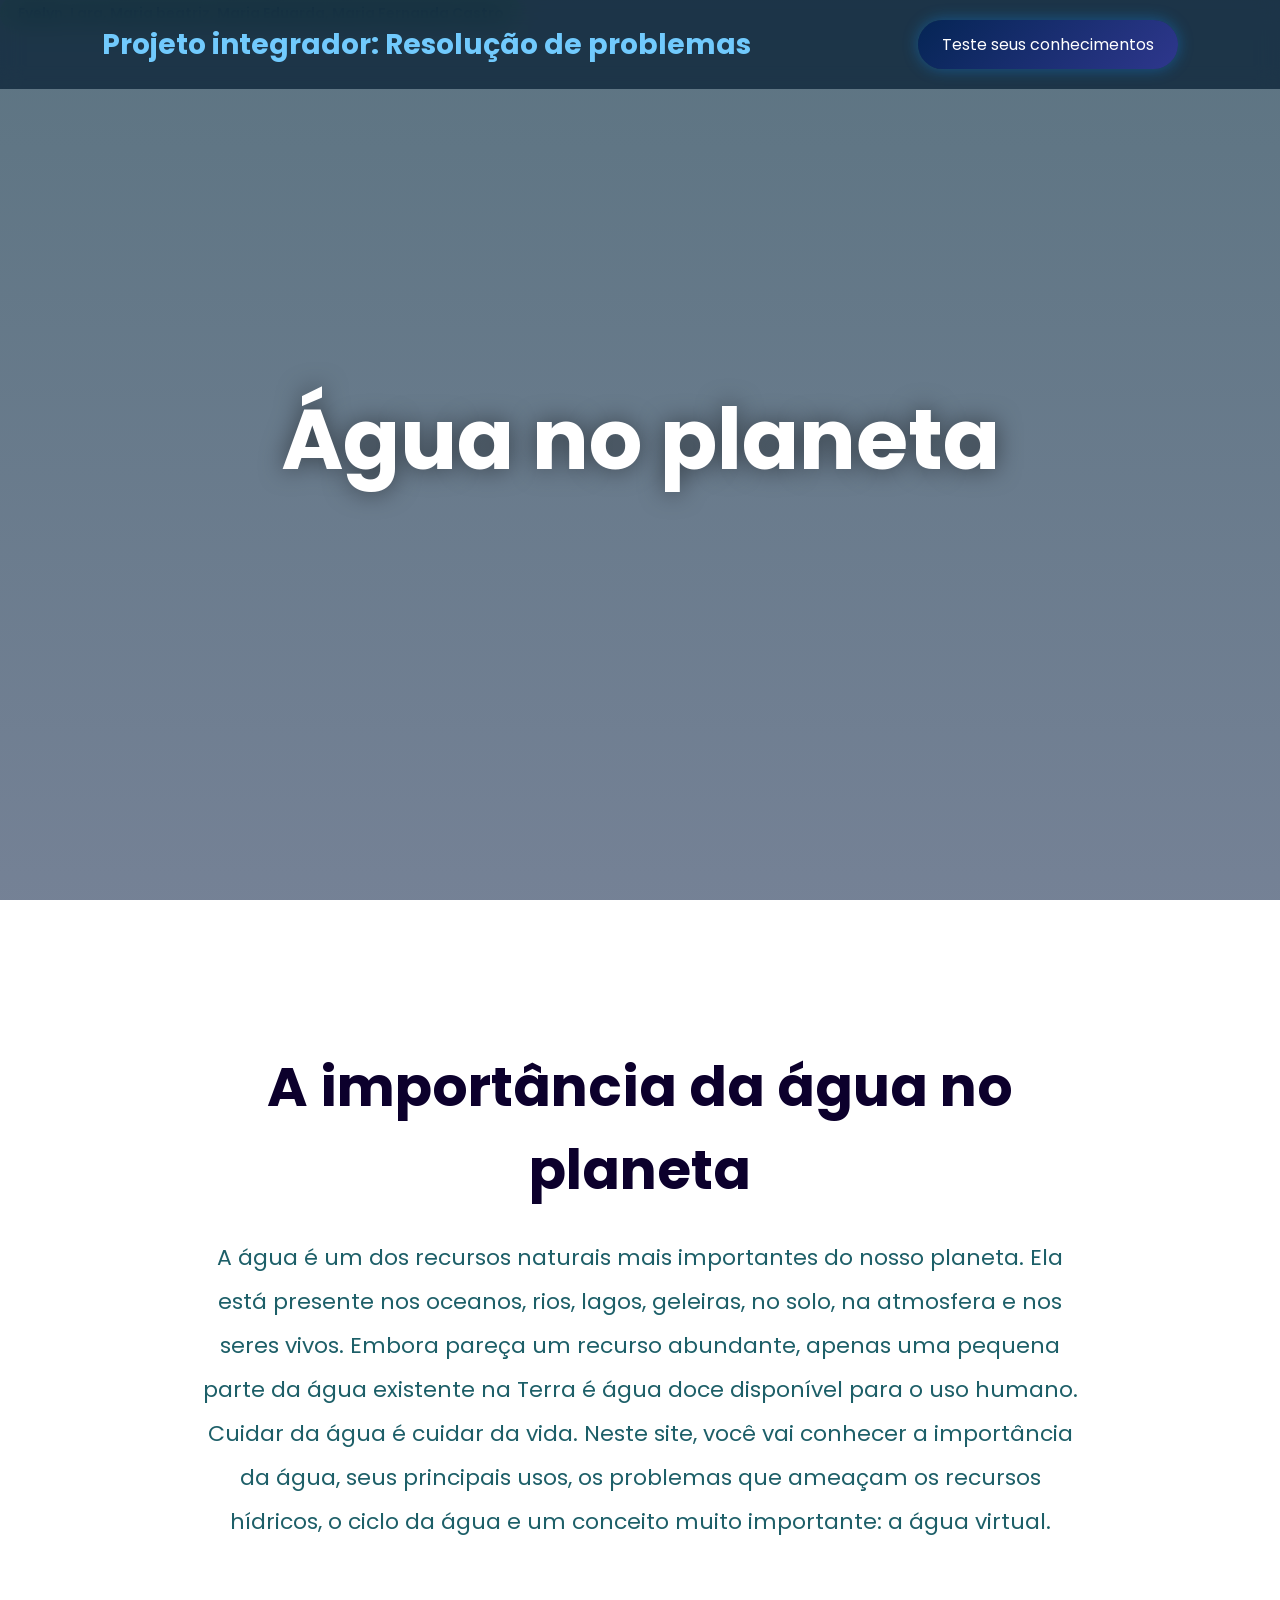
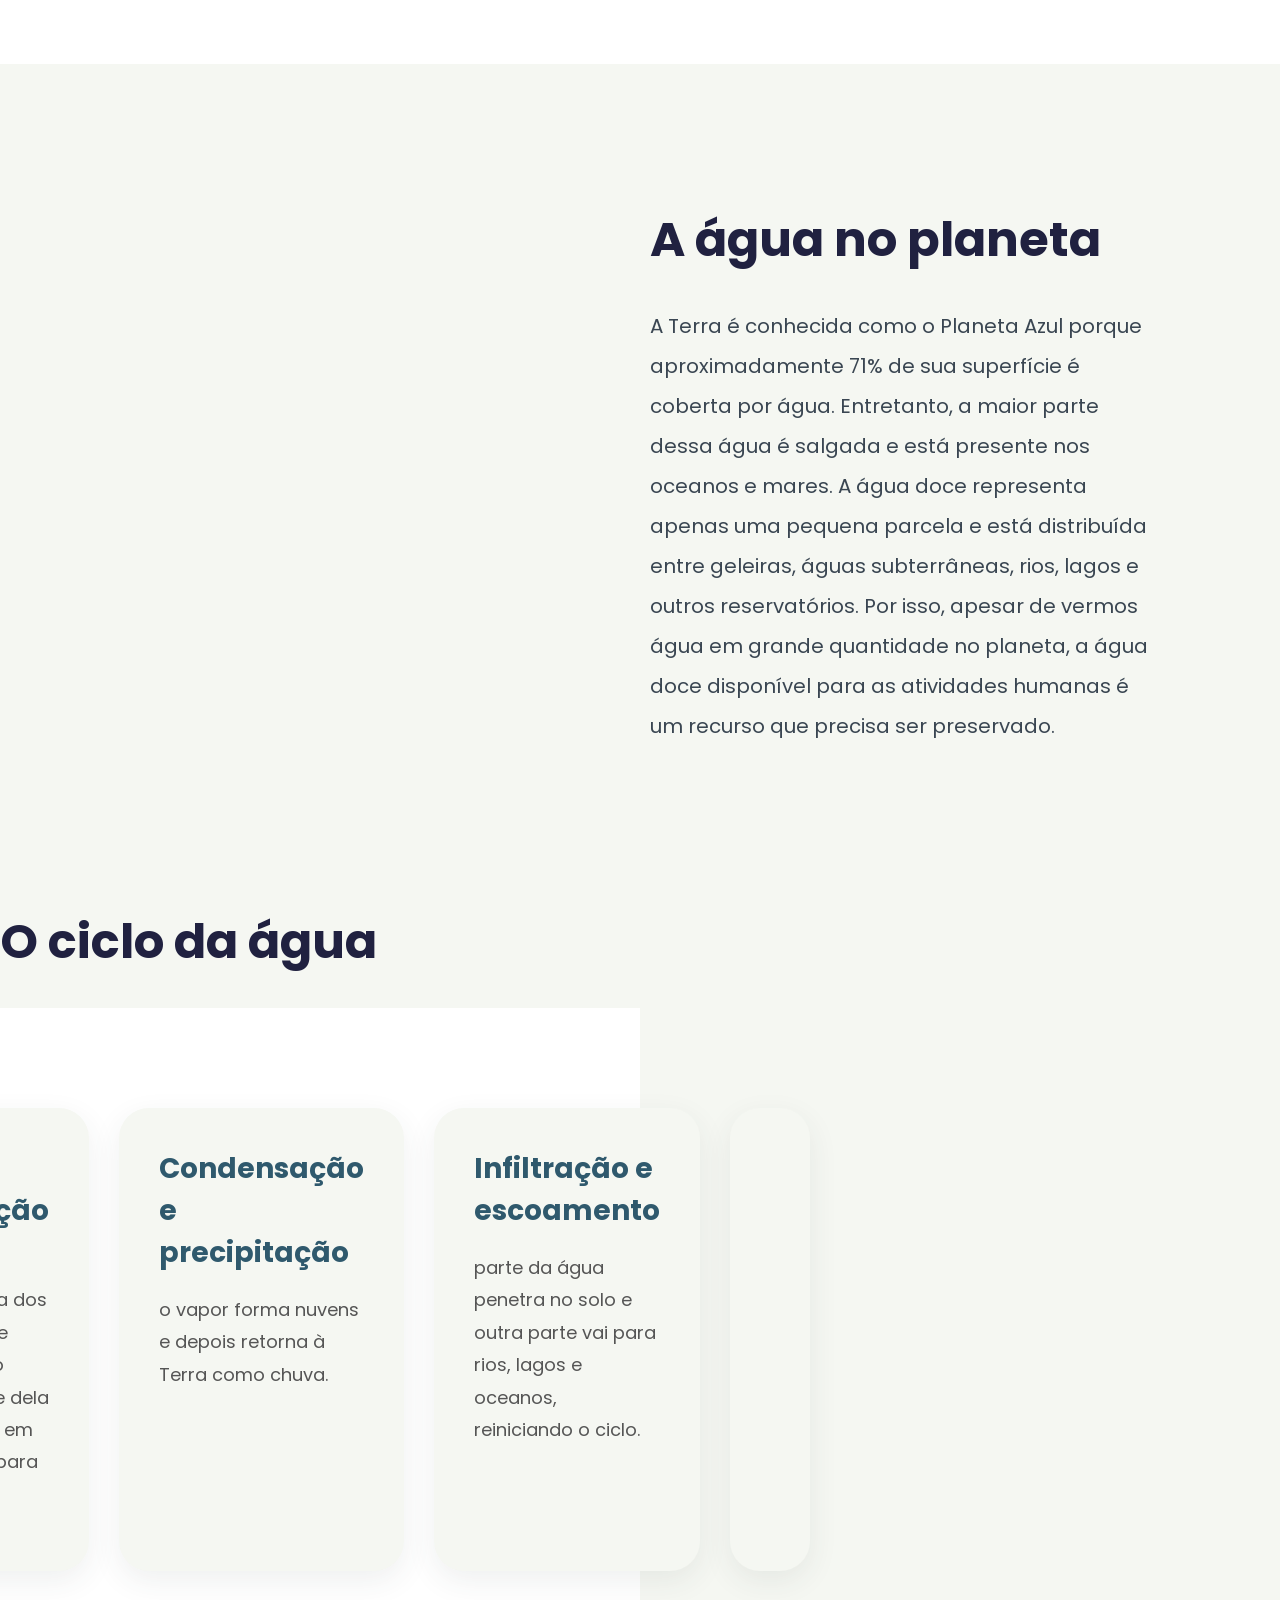
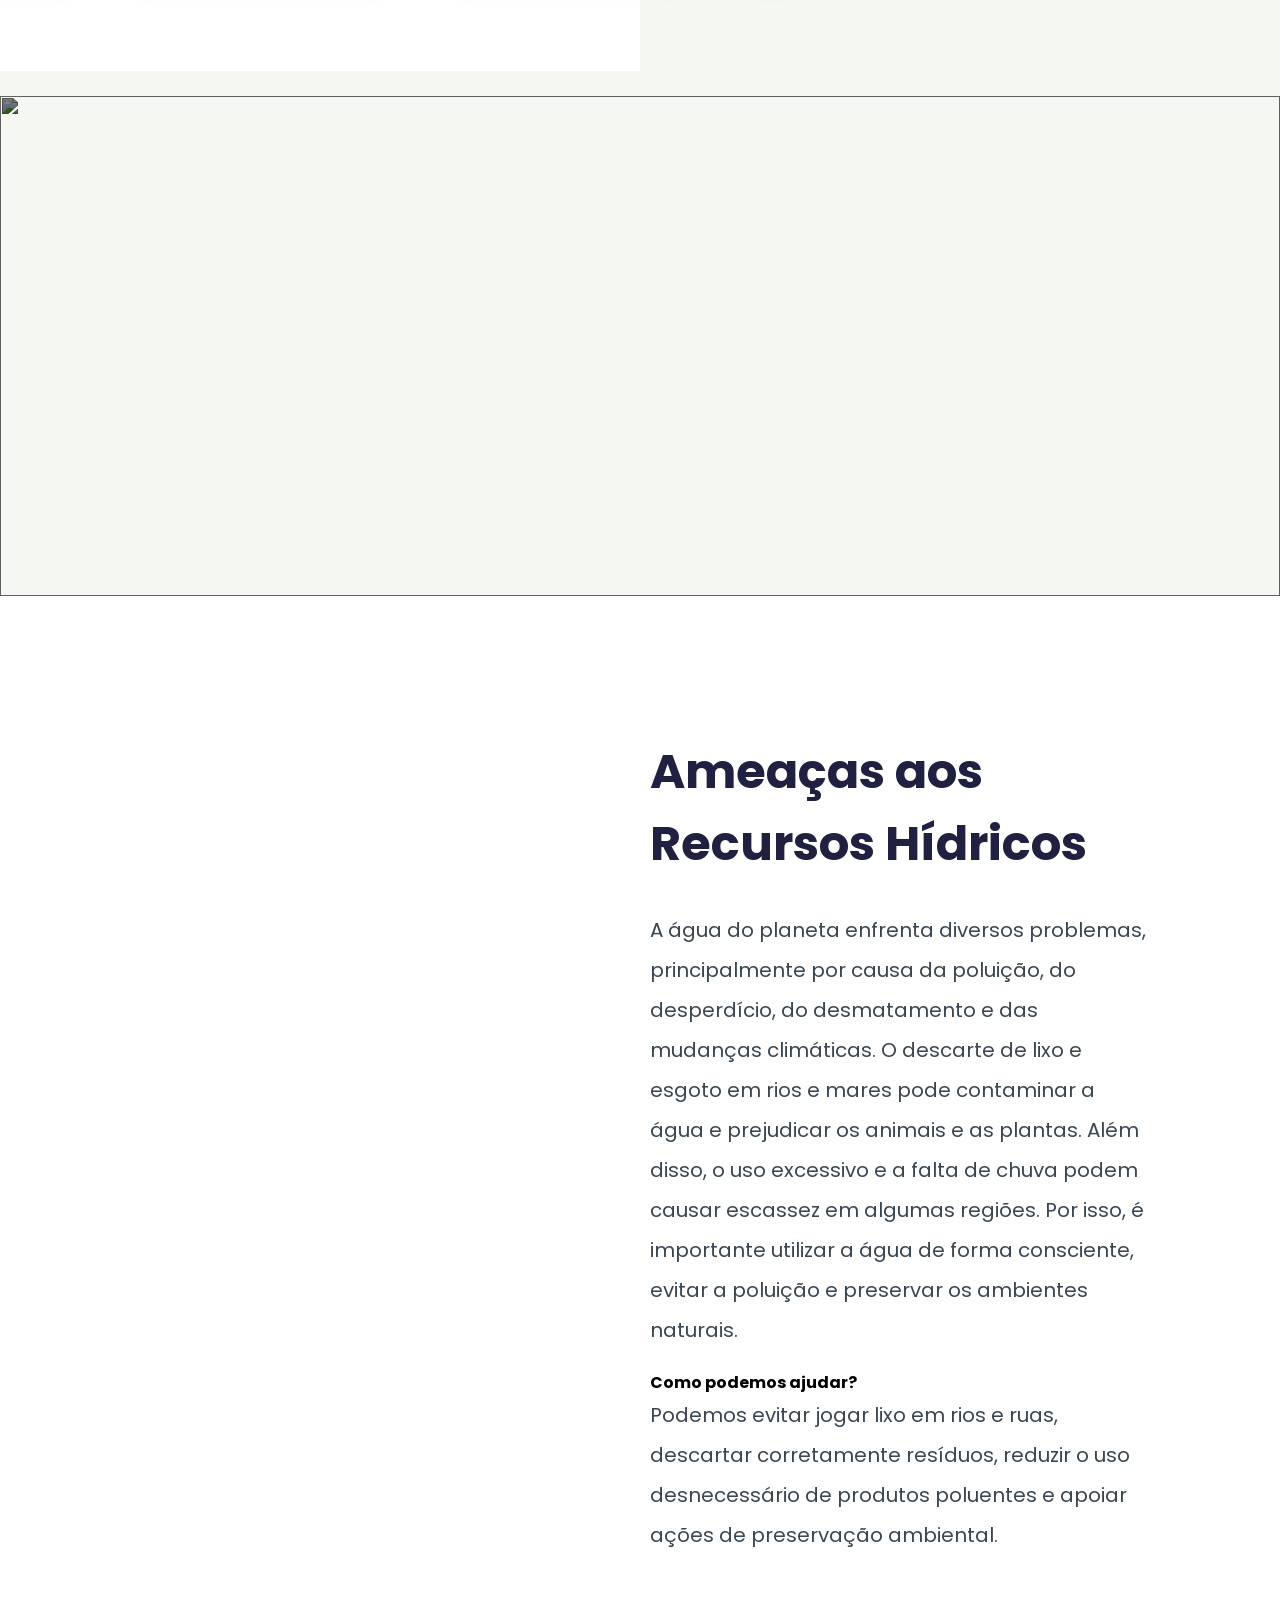
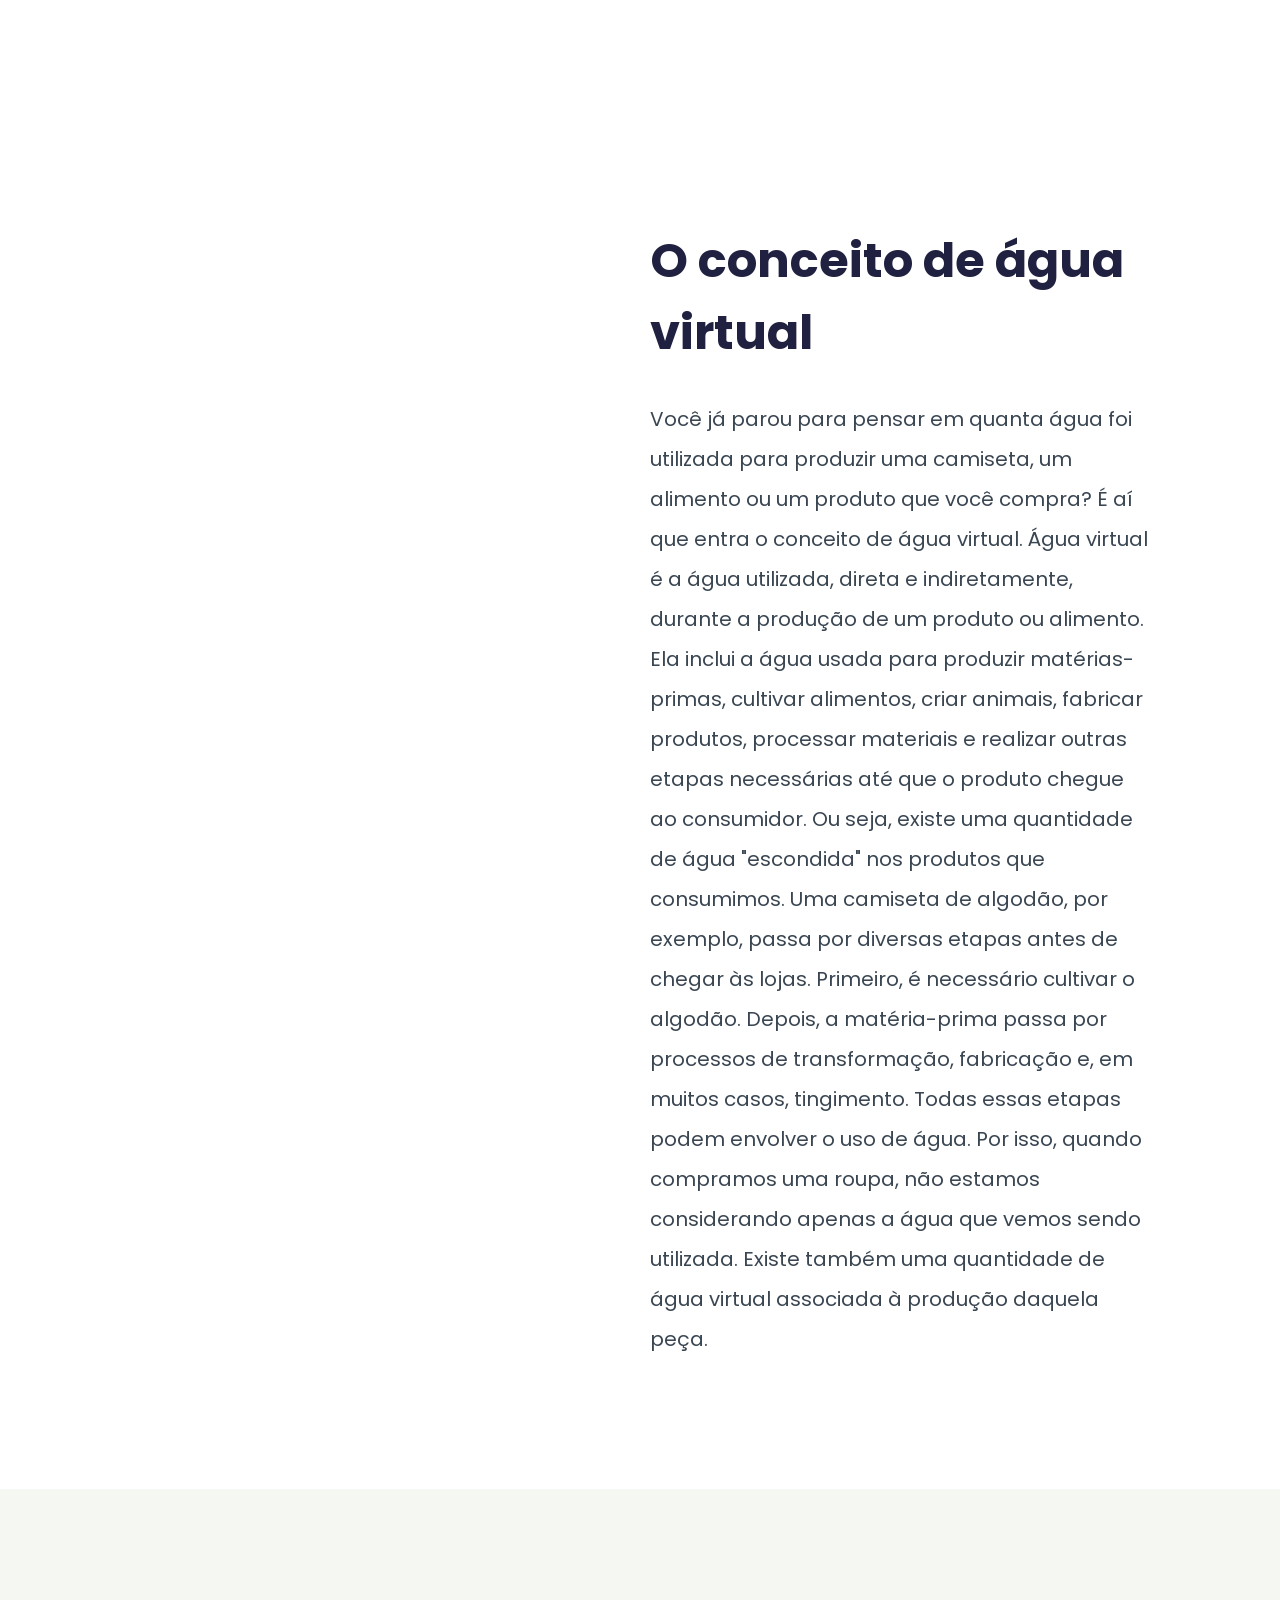
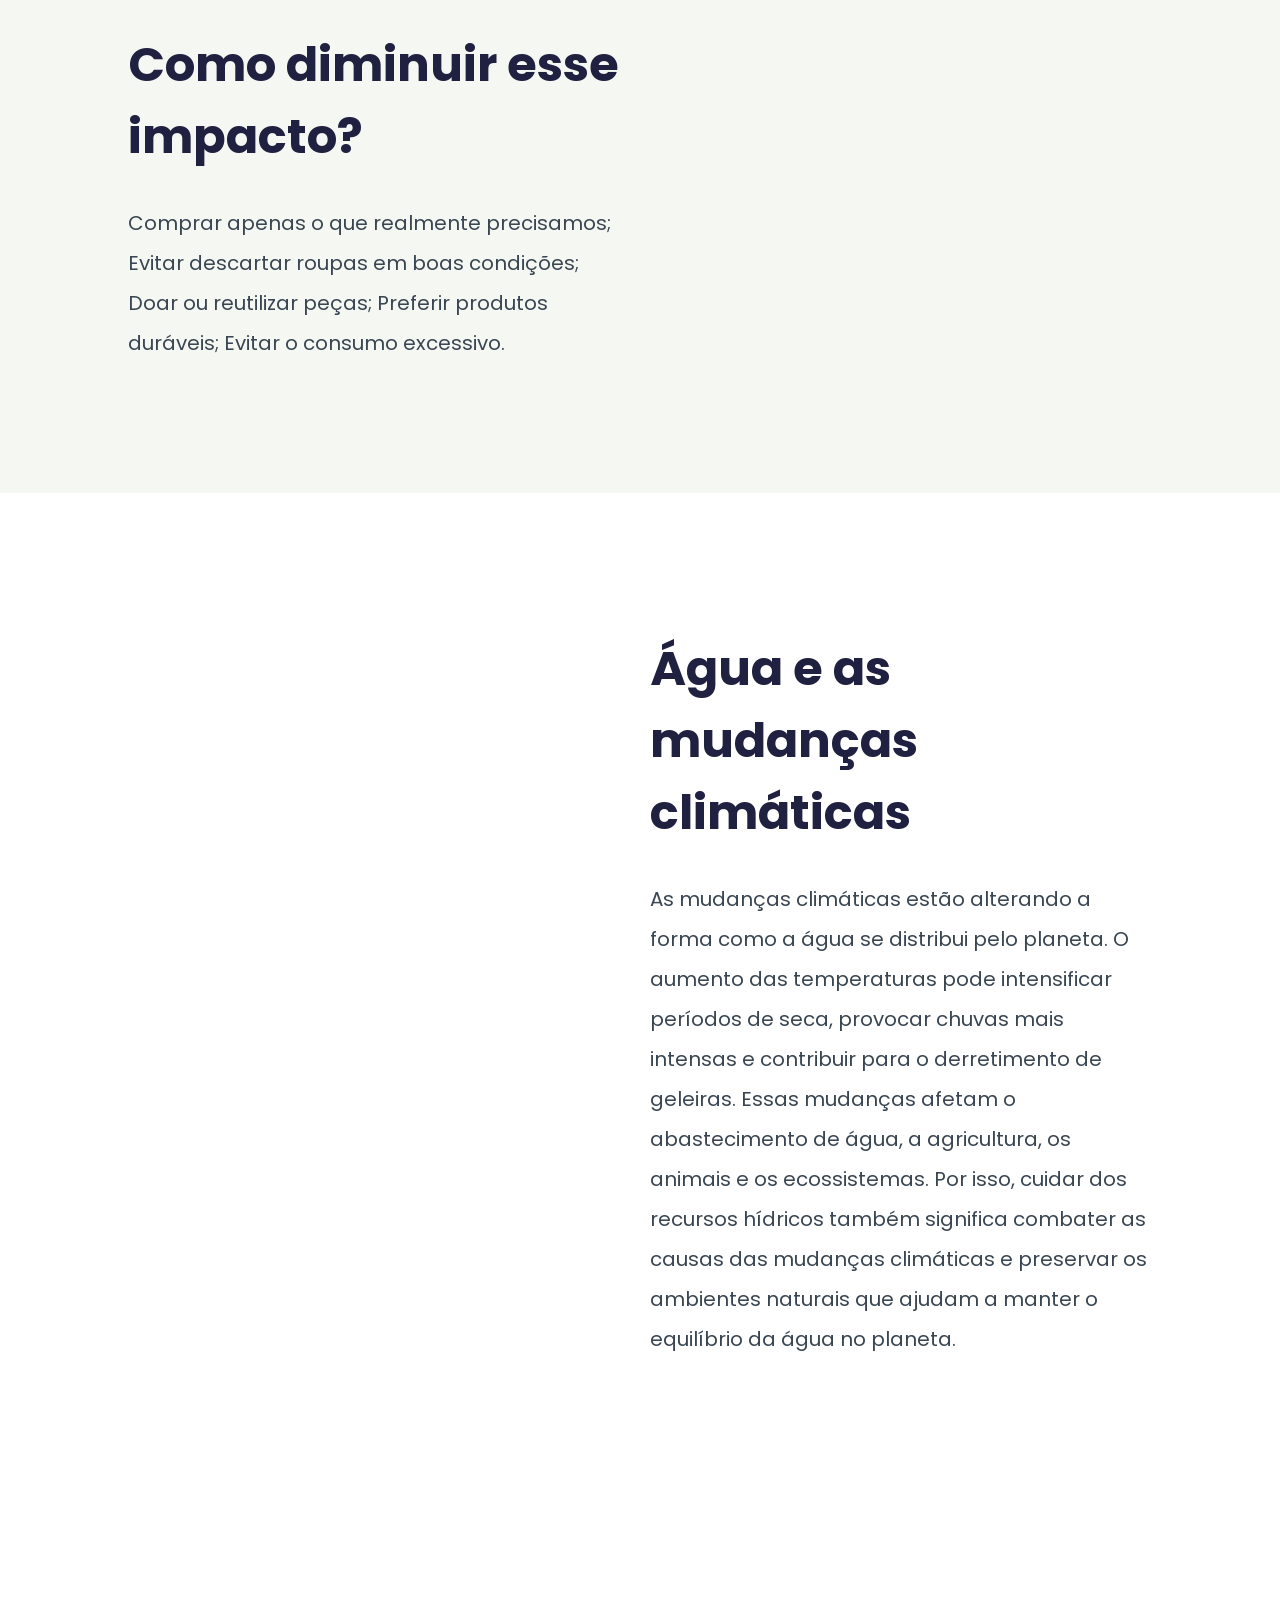
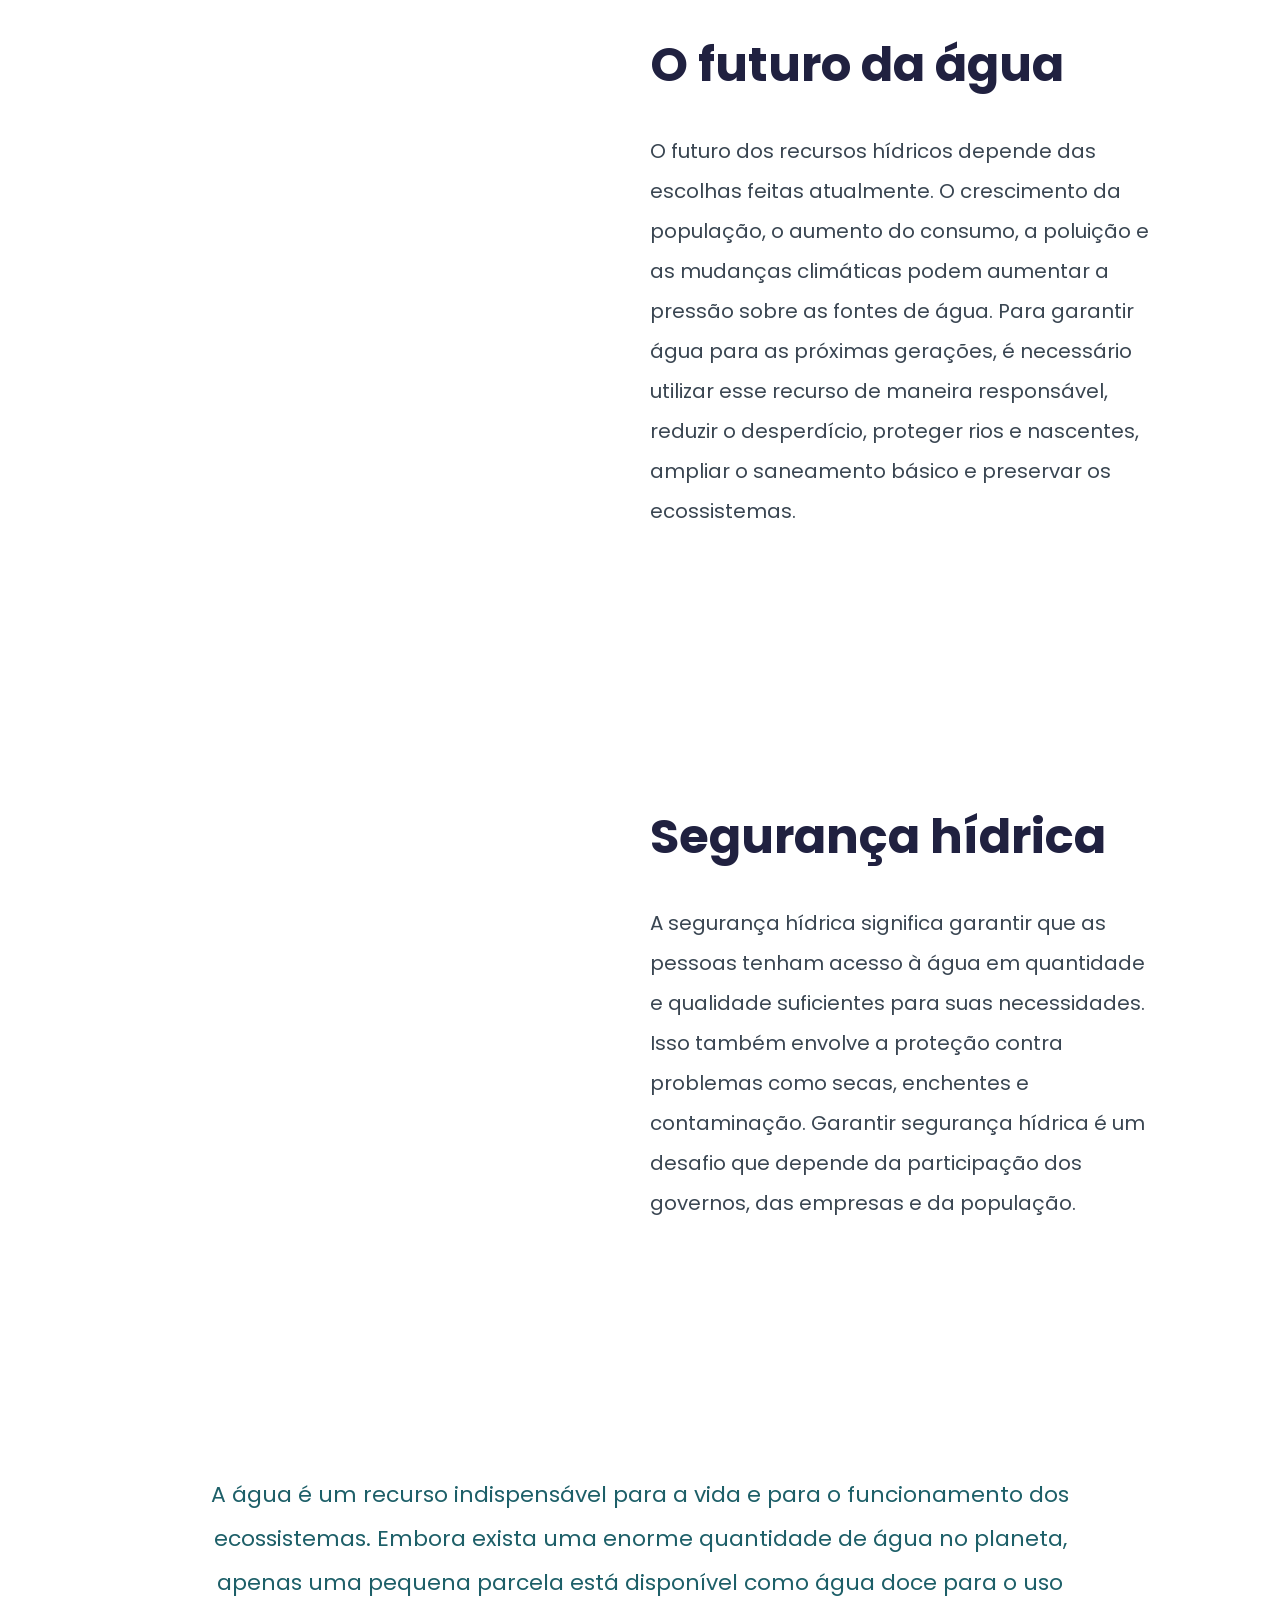
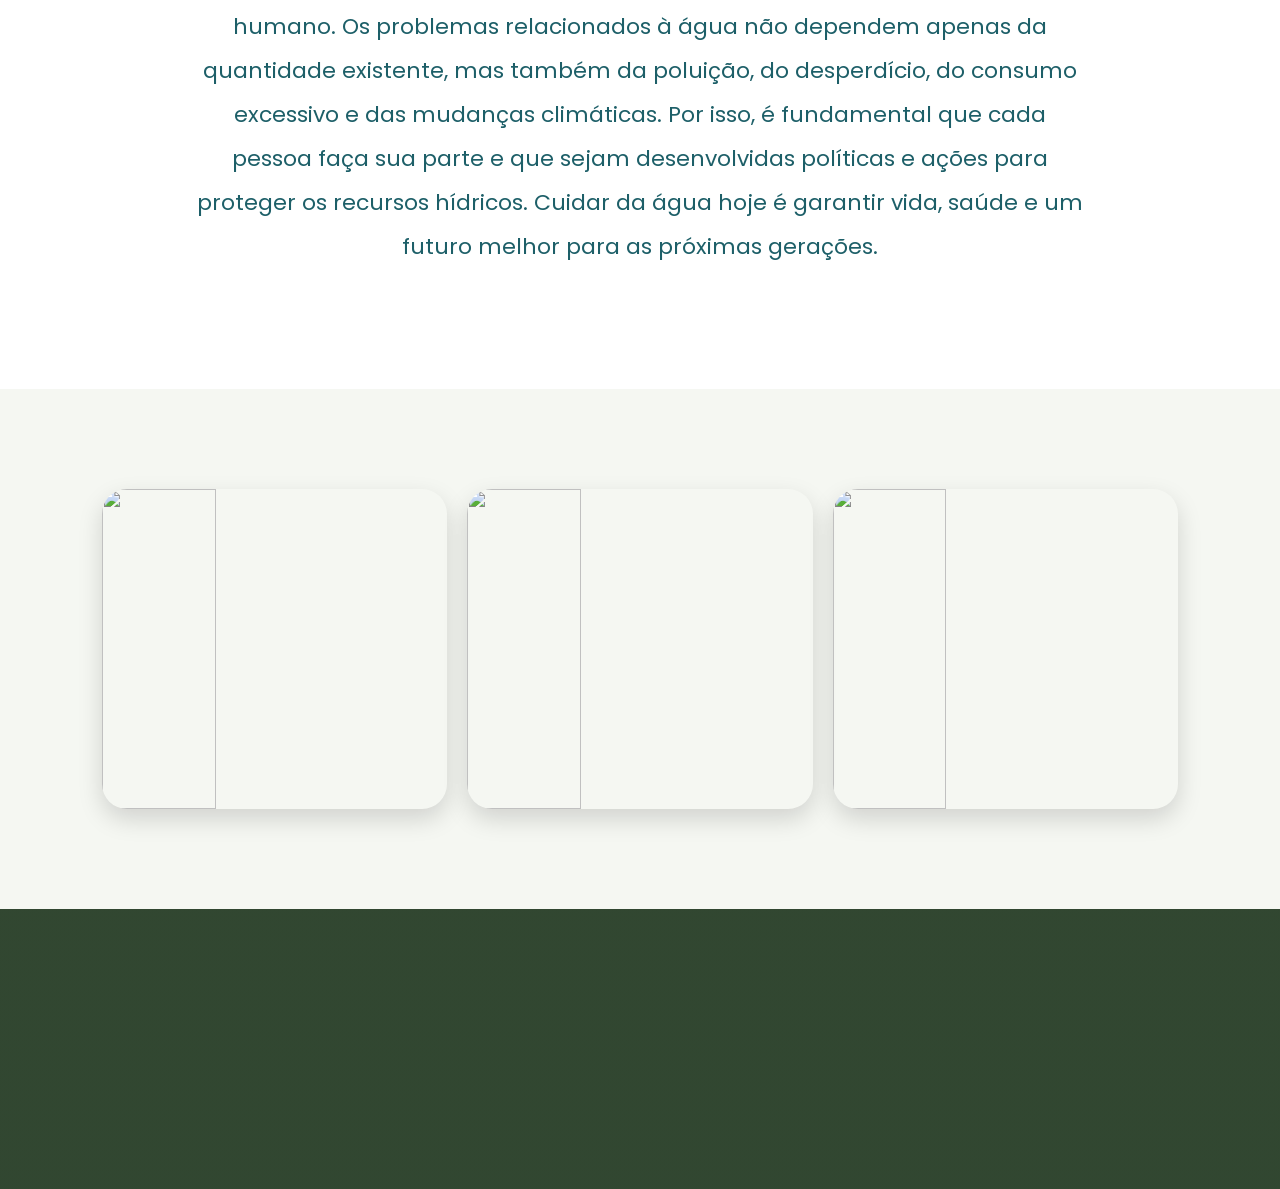
==== index.html @ 2a780229 "oioioi" ====
<!DOCTYPE html>
<html lang="pt-BR">

<head>

    <meta charset="UTF-8">
    <meta http-equiv="X-UA-Compatible" content="IE=edge">
    <meta name="viewport" content="width=device-width, initial-scale=1.0">

    <title>Água: a essência da vida</title>

<link rel="stylesheet" href="Agua no planeta.css">
</head>

<body>

    <!-- NAVBAR -->

    <nav>

        <div class="logo">
           Projeto integrador: Resolução de problemas
        </div>

        <div class="menu">

            <a class="btn-nav" href="quiz.html">
                Teste seus conhecimentos
            </a>

        </div>

    </nav>

    <header class="hero">


        <div class="overlay"></div>

        <div class="hero-text">

            <h1>
                Água no planeta
            </h1>

        </div>

        <span class="tag">
    Evelyn, Lara, Maria beatriz, Maria Eduarda, Maria Fernanda Castro
</span>

    </header>

    <!-- MAIN -->

    <main>

        <!-- INTRO -->

        <section class="intro">

            <h2>
                A importância da água no planeta
            </h2>

            <p>
                A água é um dos recursos naturais mais importantes do nosso planeta. Ela está presente nos oceanos, rios, lagos, geleiras, no solo, na atmosfera e nos seres vivos.
Embora pareça um recurso abundante, apenas uma pequena parte da água existente na Terra é água doce disponível para o uso humano.
Cuidar da água é cuidar da vida.
Neste site, você vai conhecer a importância da água, seus principais usos, os problemas que ameaçam os recursos hídricos, o ciclo da água e um conceito muito importante: a água virtual.
            </p>

        </section>

        <!-- BLOCO 1 -->

        <section class="conteudo">

            <div class="imagem">
                <img src="https://imgs.search.brave.com/PERnJcvgeW1HH5mbwogy9pBzGCJflY41PiifdFOYILc/rs:fit:860:0:0:0/g:ce/aHR0cHM6Ly9pbWcu/bWFnbmlmaWMuY29t/L2ZvdG9zLXByZW1p/dW0vdGVycmEtZW0t/dW1hLWdvdGEtZC1h/Z3VhLWVzY2Fzc2V6/LWRlLWFndWEtbm8t/Y29uY2VpdG8tbXVu/ZGlhbC1lbGVtZW50/b3MtZGVzdGEtaW1h/Z2VtLWZvcm5lY2lk/b3MtcGVsYS1uYXNh/XzcyMDA5NS01MDIu/anBnP3NlbXQ9YWlz/X2h5YnJpZCZ3PTc0/MCZxPTgw" alt="">
            </div>

            <div class="texto">

                <h3>
                    A água no planeta
                </h3>

                <p>
                    A Terra é conhecida como o Planeta Azul porque aproximadamente 71% de sua superfície é coberta por água.
Entretanto, a maior parte dessa água é salgada e está presente nos oceanos e mares. A água doce representa apenas uma pequena parcela e está distribuída entre geleiras, águas subterrâneas, rios, lagos e outros reservatórios.
Por isso, apesar de vermos água em grande quantidade no planeta, a água doce disponível para as atividades humanas é um recurso que precisa ser preservado.


                </p>

 </section>

  <div class="texto">
                <h3>O ciclo da água</h3>
        <!-- CARDS -->

        <section class="cards">

            <div class="card">

                <h4>
                    1. Evaporação
                </h4>

                <p>
                    O calor do Sol aquece a água dos oceanos, rios e lagos, fazendo com que parte dela se transforme em vapor e suba para a atmosfera.
                </p>

            </div>

            <div class="card">

                <h4>
                    Condensação e precipitação
                </h4>

                <p>
                     o vapor forma nuvens e depois retorna à Terra como chuva.
                </p>

            </div>

            <div class="card">

                <h4>
                    Infiltração e escoamento
                </h4>

                <p>
                    parte da água penetra no solo e outra parte vai para rios, lagos e oceanos, reiniciando o ciclo.
                </p>
            </div>

             <div class="card">

                
        </section>

                <h2></h2>

            </div>

            </div>

            <div class="imagem">

                <img src="">

            </div>

        </section>

        <!-- BANNER -->

        <section class="banner-meio">

            <img src="https://imgs.search.brave.com/twZywKjkIb3qsILvd6SXbfgtOK00UCCQ6k4Po7aDKkA/rs:fit:860:0:0:0/g:ce/aHR0cHM6Ly9pbWcu/bWFnbmlmaWMuY29t/L2ZvdG9zLXByZW1p/dW0vc2FscGljb3Mt/ZGUtYWd1YS1jb20t/ZXNwYWNvLWRlLWNv/cGlhXzE0MzA5Mi01/NjMuanBnP3NlbXQ9/YWlzX3Rlc3RfYiZ3/PTc0MCZxPTgw" alt="">
            
        </section>

        <!-- BLOCO 2 -->

        <section class="conteudo reverso">

            <div class="imagem">

                <img src="https://imgs.search.brave.com/N0T4IauYXna0wrYbPLjNJJBHiSFHUpoy0dBf4SrZAm4/rs:fit:860:0:0:0/g:ce/aHR0cHM6Ly93d3cu/ZnNhLmJyL3dwLWNv/bnRlbnQvdXBsb2Fk/cy8yMDI2LzAzL3Jl/YWxpc3RpYy13YXRl/ci1kcm9wLXdpdGgt/ZWNvc3lzdGVtLXNj/YWxlZC53ZWJw" alt="">

            </div>

            <div class="texto">

                <h3>
                    Ameaças aos Recursos Hídricos
                </h3>

                <p>
                   A água do planeta enfrenta diversos problemas, principalmente por causa da poluição, do desperdício, do desmatamento e das mudanças climáticas. O descarte de lixo e esgoto em rios e mares pode contaminar a água e prejudicar os animais e as plantas. Além disso, o uso excessivo e a falta de chuva podem causar escassez em algumas regiões. Por isso, é importante utilizar a água de forma consciente, evitar a poluição e preservar os ambientes naturais.
                </p>

                <h4>Como podemos ajudar?</h4>

                <p>
                    Podemos evitar jogar lixo em rios e ruas, descartar corretamente resíduos, reduzir o uso desnecessário de produtos poluentes e apoiar ações de preservação ambiental.
                </p>

        </section>

        </section>

        <!-- BLOCO 2 -->

        <section class="conteudo reverso">

            <div class="imagem">

    <img src="https://imgs.search.brave.com/HVvqx8rO6b94TBvL0Vb8ZFl-j1PS1JQPPrs1kfKRYJ4/rs:fit:860:0:0:0/g:ce/aHR0cHM6Ly93d3cu/cHJlbWl4LmNvbS5i/ci9ibG9nL3dwLWNv/bnRlbnQvdXBsb2Fk/cy8yMDIwLzAzL0lu/Zm9ncmFmaWNvLURp/YS1BZ3VhLmpwZw" alt="">
          
            </div>

            <div class="texto">

                <h3>
                O conceito de água virtual
                </h3>

                <p>
                    Você já parou para pensar em quanta água foi utilizada para produzir uma camiseta, um alimento ou um produto que você compra? É aí que entra o conceito de água virtual. Água virtual é a água utilizada, direta e indiretamente, durante a produção de um produto ou alimento. Ela inclui a água usada para produzir matérias-primas, cultivar alimentos, criar animais, fabricar produtos, processar materiais e realizar outras etapas necessárias até que o produto chegue ao consumidor. Ou seja, existe uma quantidade de água "escondida" nos produtos que consumimos. Uma camiseta de algodão, por exemplo, passa por diversas etapas antes de chegar às lojas.
Primeiro, é necessário cultivar o algodão. Depois, a matéria-prima passa por processos de transformação, fabricação e, em muitos casos, tingimento. Todas essas etapas podem envolver o uso de água. Por isso, quando compramos uma roupa, não estamos considerando apenas a água que vemos sendo utilizada. Existe também uma quantidade de água virtual associada à produção daquela peça.
                </p>

        </section>

        <!-- BLOCO 3 -->

        <section class="conteudo">

            <div class="texto">

                <h3>
                    Como diminuir esse impacto?
                </h3>

                <p>
                    Comprar apenas o que realmente precisamos;

Evitar descartar roupas em boas condições;

Doar ou reutilizar peças;

Preferir produtos duráveis;

Evitar o consumo excessivo.
                </p>

            </div>

            <div class="imagem">

                <img src="https://imgs.search.brave.com/QojJ_drAUEwMepm5TeN1OXQibSr2n0_KUZjxknNi2W0/rs:fit:860:0:0:0/g:ce/aHR0cHM6Ly9jZG4u/cGl4YWJheS5jb20v/cGhvdG8vMjAxNC8x/Mi8yNC8wNS8wMi9k/cm9wLW9mLXdhdGVy/LTU3ODg5N19fNDgw/LmpwZw" alt="">

            </div>

        </section>

        <section class="conteudo reverso">

             <div class="imagem">
                <img src="https://imgs.search.brave.com/1BG12Jcq4VpkN5-3Df0a687uNjltJb4mc2h7dHxRZRw/rs:fit:860:0:0:0/g:ce/aHR0cHM6Ly9icmFz/aWwudW4ub3JnL3Np/dGVzL2RlZmF1bHQv/ZmlsZXMvc3R5bGVz/L2ZlYXR1cmVkX2lt/YWdlL3B1YmxpYy8y/MDIxLTEwL2NsaW1h/dGVjaGFuZ2UxMS5q/cGc_aXRvaz1QWG9s/RmIyVQ" alt="">
            </div>

            <div class="texto">

                <h3>
                    Água e as mudanças climáticas
                </h3>

                <p>
                    As mudanças climáticas estão alterando a forma como a água se distribui pelo planeta. O aumento das temperaturas pode intensificar períodos de seca, provocar chuvas mais intensas e contribuir para o derretimento de geleiras. Essas mudanças afetam o abastecimento de água, a agricultura, os animais e os ecossistemas.
Por isso, cuidar dos recursos hídricos também significa combater as causas das mudanças climáticas e preservar os ambientes naturais que ajudam a manter o equilíbrio da água no planeta.
                </p>

        </section>

        <section class="conteudo reverso">

            <div class="imagem">

                <img src="https://imgs.search.brave.com/Uh0FYp_bIBCZI0eirL1tAZvaaZrl5tcq7lMwZcNu0K4/rs:fit:860:0:0:0/g:ce/aHR0cHM6Ly9uaXZl/dGVjLmNvbS5ici93/cC1jb250ZW50L3Vw/bG9hZHMvMjAyMy8x/MS9jbG9zZS11cC1v/Zi13YXRlci1kcm9w/cy0yMDIyLTExLTE1/LTA2LTQyLTUyLXV0/Yy0xLTEwMjR4Njg0/LnBuZw" alt="">
            </div>

            <div class="texto">

                <h3>
                    O futuro da água
                </h3>

                <p>
                    O futuro dos recursos hídricos depende das escolhas feitas atualmente. O crescimento da população, o aumento do consumo, a poluição e as mudanças climáticas podem aumentar a pressão sobre as fontes de água.

Para garantir água para as próximas gerações, é necessário utilizar esse recurso de maneira responsável, reduzir o desperdício, proteger rios e nascentes, ampliar o saneamento básico e preservar os ecossistemas.
                </p>

        </section>

        
        <section class="conteudo reverso">

             <div class="imagem">

                <img src="https://imgs.search.brave.com/75Wws_mhQ4gnXCTl4x1KpVOA4FDBIxAjJPvgsylWcGw/rs:fit:860:0:0:0/g:ce/aHR0cHM6Ly9pbnN0/aXR1dG9wcmlzdGlu/by5vcmcuYnIvd3At/Y29udGVudC91cGxv/YWRzLzIwMTkvMDkv/c2gxLTEtMzAweDI5/Ny5wbmc" alt="">
    
            </div>

            <div class="texto">

                <h3>
                    Segurança hídrica
                </h3>

                <p>
                    A segurança hídrica significa garantir que as pessoas tenham acesso à água em quantidade e qualidade suficientes para suas necessidades. Isso também envolve a proteção contra problemas como secas, enchentes e contaminação.
Garantir segurança hídrica é um desafio que depende da participação dos governos, das empresas e da população.
                </p>

        </section>

        
        <section class="intro">

            <p>
                A água é um recurso indispensável para a vida e para o funcionamento dos ecossistemas. Embora exista uma enorme quantidade de água no planeta, apenas uma pequena parcela está disponível como água doce para o uso humano.
Os problemas relacionados à água não dependem apenas da quantidade existente, mas também da poluição, do desperdício, do consumo excessivo e das mudanças climáticas. Por isso, é fundamental que cada pessoa faça sua parte e que sejam desenvolvidas políticas e ações para proteger os recursos hídricos. 
Cuidar da água hoje é garantir vida, saúde e um futuro melhor para as próximas gerações.
            </p>

        </section>



        <!-- GALERIA -->

        <section class="galeria">

            <img src="https://imgs.search.brave.com/hJAW1QJpIi8E1JAiPHdbi9ZVz2VYEMgNpOJ3wyUiDME/rs:fit:860:0:0:0/g:ce/aHR0cHM6Ly9zdGF0/aWMudmVjdGVlenku/Y29tL3RpL2ZvdG9z/LWdyYXRpcy90Mi8z/MDQ3OTU5NC1wbGFu/ZXRhLXRlcnJhLXF1/ZWRhLXBhcmEtZGVu/dHJvLWVzcGlycmFu/ZG8tYWd1YS1lbS1z/b21icmlvLWZ1bmRv/LWZvdG8uanBn" alt="">
       
            <img src="https://imgs.search.brave.com/XGB5QgOWbb-BjQV1vAl7SD9HqY-97tl4w_rh2RbzV60/rs:fit:500:0:1:0/g:ce/aHR0cHM6Ly9tYXJr/ZXRwbGFjZS5jYW52/YS5jb20vTUFER3l1/WWxiOG8vNC90aHVt/Ym5haWxfbGFyZ2Uv/Y2FudmEtZm90b2dy/YWZpYS1kZS11bWEt/cGVzc29hLWRlcnJh/bWFuZG8tJUMzJUEx/Z3VhLU1BREd5dVls/YjhvLmpwZw" alt="">
            
            <img src="https://imgs.search.brave.com/Y2MJZnlyCPNJ-zyRhS_BWjKY5fSmPnxxUtXzkmv-ZZ0/rs:fit:860:0:0:0/g:ce/aHR0cHM6Ly9zNS5z/dGF0aWMuYnJhc2ls/ZXNjb2xhLnVvbC5j/b20uYnIvZXhlcmNp/Y2lvcy8yMDIyLzEy/L2VzcXVlbWEtZXRh/cGFzLWNpY2xvLWFn/dWEuanBn" alt="">

        </section>
        <!-- FINAL -->

        <section class="final">
            <p>
               
            </p>

        </section>

    </main>

</body>

</html>
---- Agua no planeta.css ----
@import url('https://fonts.googleapis.com/css2?family=Poppins:wght@300;400;500;600;700;800&display=swap');

*{
    margin: 0;
    padding: 0;
    box-sizing: border-box;
}

html{
    scroll-behavior: smooth;
}

body{
    font-family: 'Poppins', sans-serif;
    background: #f5f7f2;
    overflow-x: hidden;
}

/* NAVBAR */

nav{
    position: fixed;
    top: 0;
    width: 100%;

    display: flex;
    justify-content: space-between;
    align-items: center;

    padding: 20px 8%;

    z-index: 1000;

    background: rgba(2, 26, 48, 0.7);

    backdrop-filter: blur(10px);
}

.logo{
    color: #71cafd;
    font-size: 28px;
    font-weight: 700;
}

.menu{
    display: flex;
    gap: 20px;
}

.btn-nav{
    color: white;
    text-decoration: none;

    padding: 12px 24px;

    border-radius: 40px;

    background: linear-gradient(135deg,#052555,#2e378d);

    transition: 0.3s;

    box-shadow: 0 0 15px rgba(14, 141, 245, 0.4);
}

.btn-nav:hover{
    transform: translateY(-3px);

    background: linear-gradient(135deg,#5da3ff,#1a63ff);

    box-shadow: 0 0 20px rgba(93, 163, 255, 0.7);
}

/* HERO */

.hero{
    position: relative;
    height: 100vh;
}

.hero img{
    width: 100%;
    height: 100vh;

    object-fit: cover;
}

.overlay{
    position: absolute;

    width: 100%;
    height: 100%;

    top: 0;

    background: linear-gradient(rgba(27, 60, 82, 0.7), rgba(31, 51, 88, 0.6));
}

.hero-text{
    position: absolute;

    top: 50%;
    left: 50%;

    transform: translate(-50%, -50%);

    text-align: center;

    color: white;

    width: 90%;
}

.hero-text h1{
    font-size: 85px;

    margin-bottom: 20px;

    color: #ffffff;

    text-shadow: 0 0 25px rgba(0,0,0,0.5);
}

.hero-text p{
    font-size: 28px;

    font-weight: 300;

    line-height: 1.7;
}

/* INTRO */

.intro{
    text-align: center;

    padding: 120px 15%;

    background: white;
}

.mini-titulo{
    color: #0059ff;

    font-weight: 600;

    letter-spacing: 3px;
}

.intro h2{
    font-size: 55px;

    margin: 25px 0;

    color: #0c002c;
}

.intro p{
    font-size: 22px;

    line-height: 2;

    color: #1d5f68;
}

/* CONTEÚDO */

.conteudo{
    display: flex;

    justify-content: space-between;

    align-items: center;

    gap: 70px;

    padding: 110px 10%;

    background: #f5f7f2;
}

.reverso{
    background: white;
}

.texto{
    width: 50%;
}

.tag{
    background: #d9ffc2;

    color: #2f516d;

    padding: 8px 18px;

    border-radius: 30px;

    font-size: 14px;

    font-weight: 600;
}

.texto h3{
    font-size: 48px;

    margin: 30px 0;

    color: #202140;
}

.texto p{
    font-size: 20px;

    line-height: 2;

    color: #3a4652;

    margin-bottom: 20px;
}

.imagem{
    width: 45%;
}

.imagem img{
    width: 100%;

    border-radius: 30px;

    box-shadow:
    0 15px 40px rgba(50, 52, 70, 0.15);

    transition: 0.5s;
}

.imagem img:hover{
    transform: scale(1.03);
}

/* BANNER */

.banner-meio{
    position: relative;
    height: 500px;
}

.banner-meio img{
    width: 100%;
    height: 500px;

    object-fit: cover;

    filter: brightness(50%);
}

.banner-texto{
    position: absolute;

    top: 50%;
    left: 50%;

    transform: translate(-50%, -50%);

    text-align: center;

    color: white;
}

.banner-texto h2{
    font-size: 55px;

    width: 80%;
}

/* CARDS */

.cards{
    display: flex;

    justify-content: center;

    gap: 30px;

    padding: 100px 8%;

    background: white;
}

.card{
    background: #f5f7f2;

    padding: 40px;

    border-radius: 30px;

    width: 350px;

    transition: 0.4s;

    box-shadow: 0 10px 30px rgba(56, 59, 65, 0.08);
}

.card:hover{
    transform: translateY(-10px);
}

.card h4{
    font-size: 28px;

    color: #2f596d;

    margin-bottom: 20px;
}

.card p{
    font-size: 18px;

    line-height: 1.8;

    color: #555;
}

/* GALERIA */

.galeria{
    display: flex;

    gap: 20px;

    padding: 100px 8%;

    background: #f5f7f2;
}

.galeria img{
    width: 33%;

    height: 320px;

    object-fit: cover;

    border-radius: 25px;

    transition: 0.5s;

    box-shadow: 0 10px 25px rgba(0,0,0,0.15);
}

.galeria img:hover{
    transform: scale(1.03);
}

/* FINAL */

.final{
    text-align: center;

    padding: 140px 15%;

    background:
    linear-gradient(rgba(15,40,15,0.85), rgba(15,40,15,0.85)),
    url("./Screenshots/final.jpg");

    background-size: cover;

    background-position: center;

    color: white;
}

.final h2{
    font-size: 65px;

    margin-bottom: 30px;

    color: #d6ffb5;
}

.final p{
    font-size: 24px;

    line-height: 2;
}

/* RESPONSIVO */

@media(max-width: 1000px){

    .conteudo{
        flex-direction: column;
    }

    .texto{
        width: 100%;
    }

    .imagem{
        width: 100%;
    }

    .cards{
        flex-direction: column;
        align-items: center;
    }

    .galeria{
        flex-direction: column;
    }

    .galeria img{
        width: 100%;
    }

    .hero-text h1{
        font-size: 55px;
    }

    .intro h2{
        font-size: 40px;
    }

    .texto h3{
        font-size: 36px;
    }

    .banner-texto h2{
        font-size: 40px;
        width: 100%;
    }

    .final h2{
        font-size: 45px;
    }

}
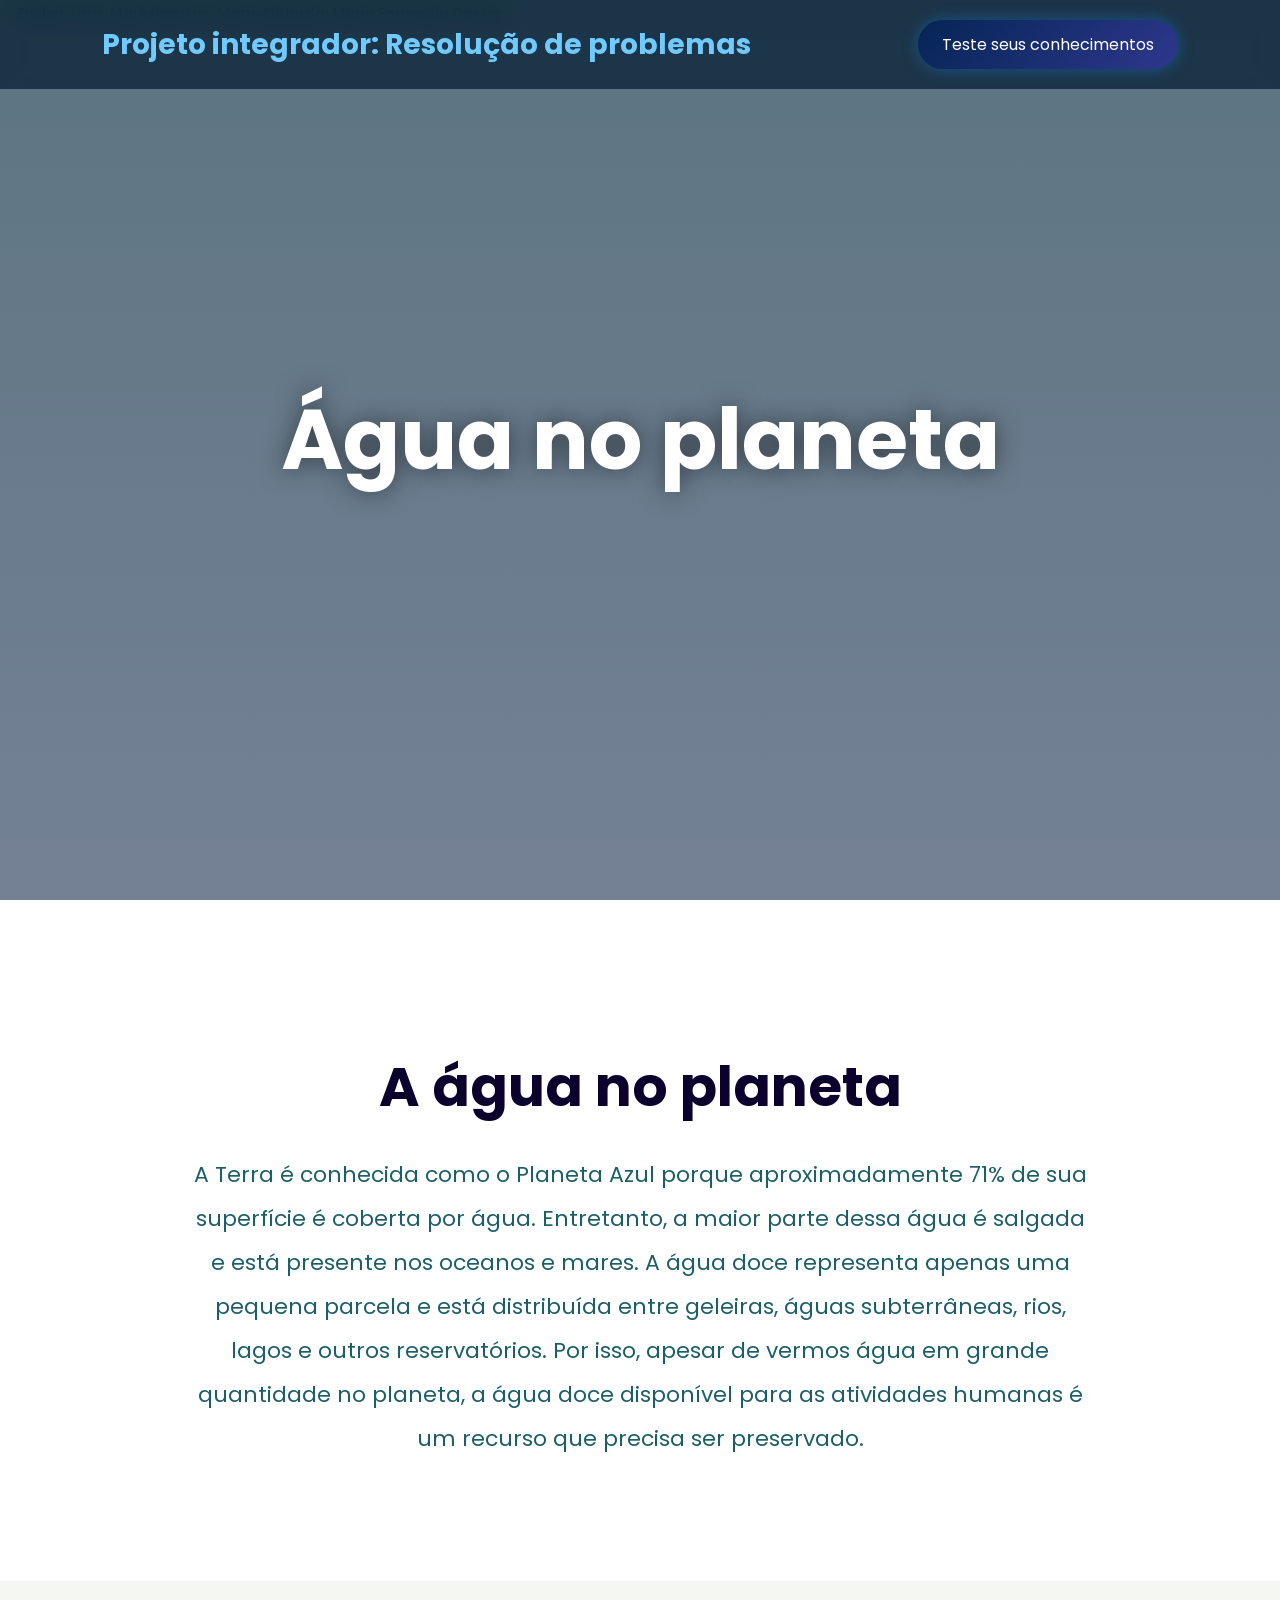
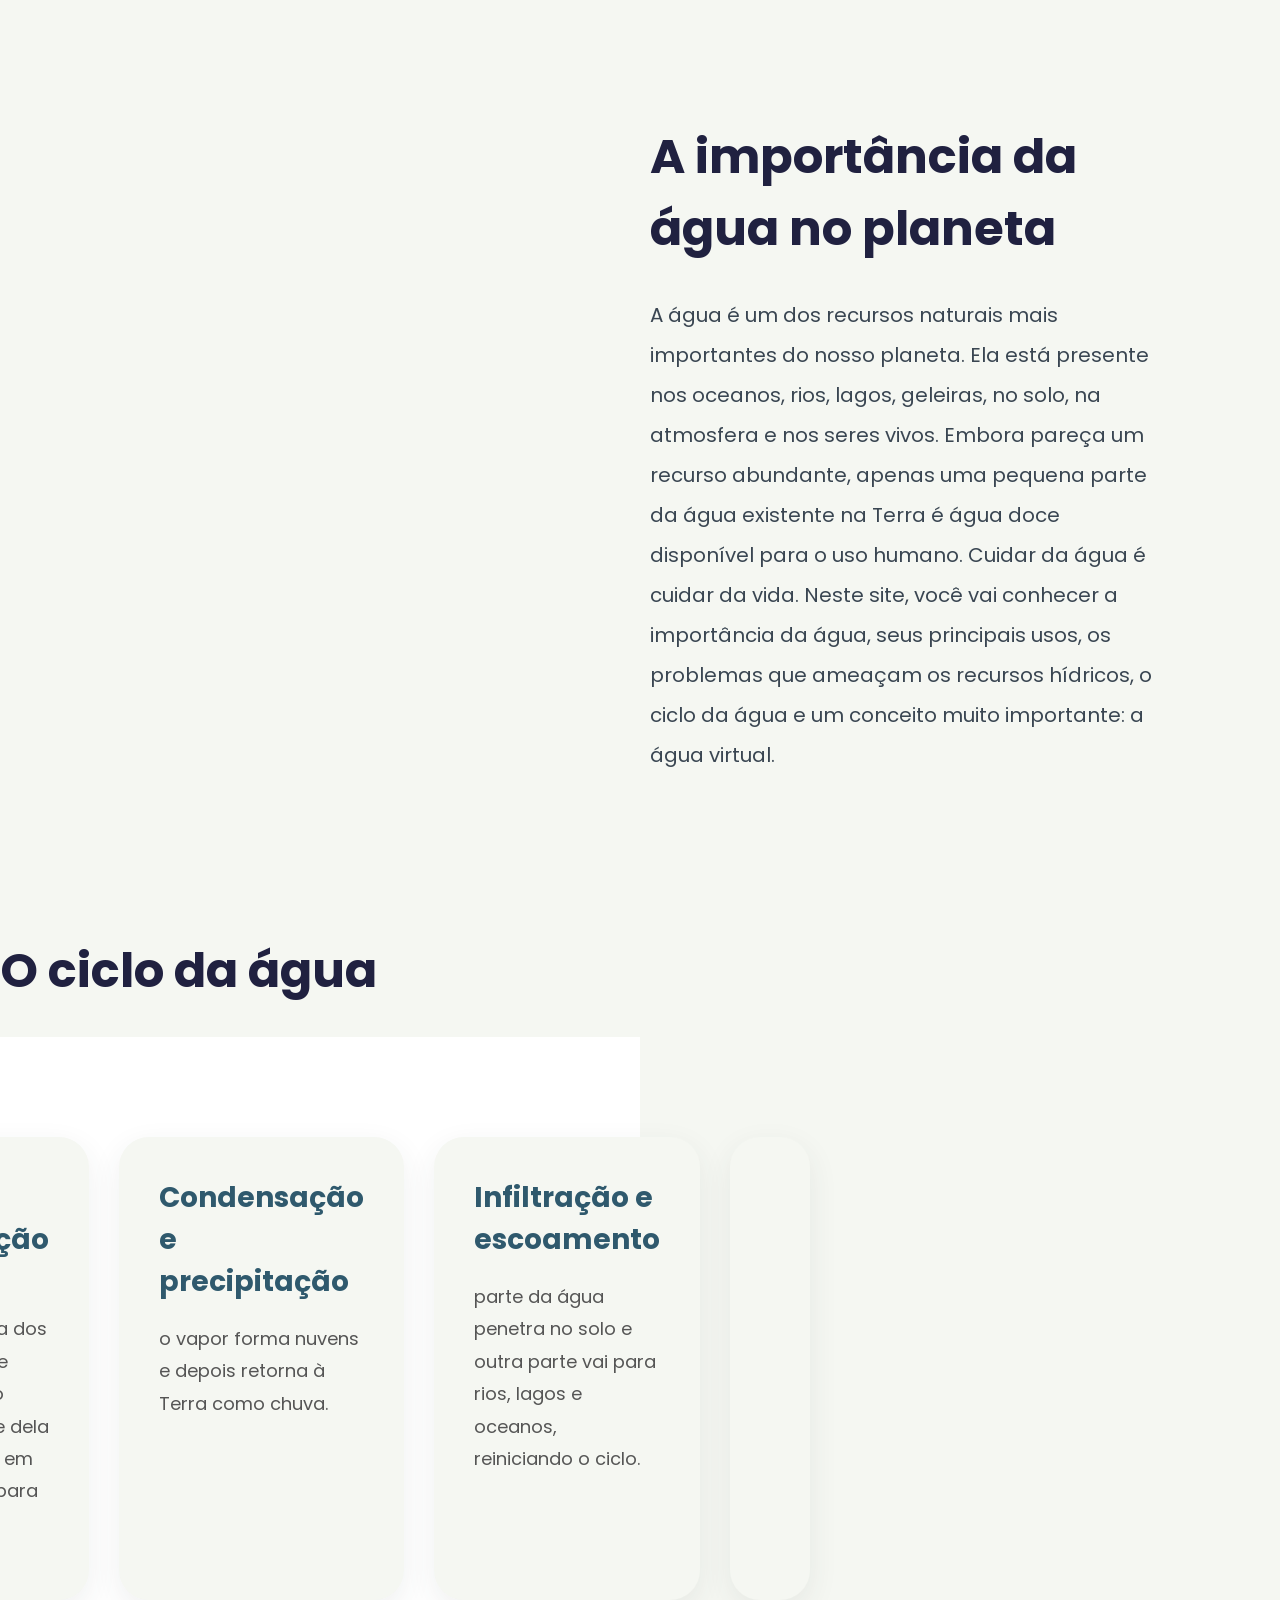
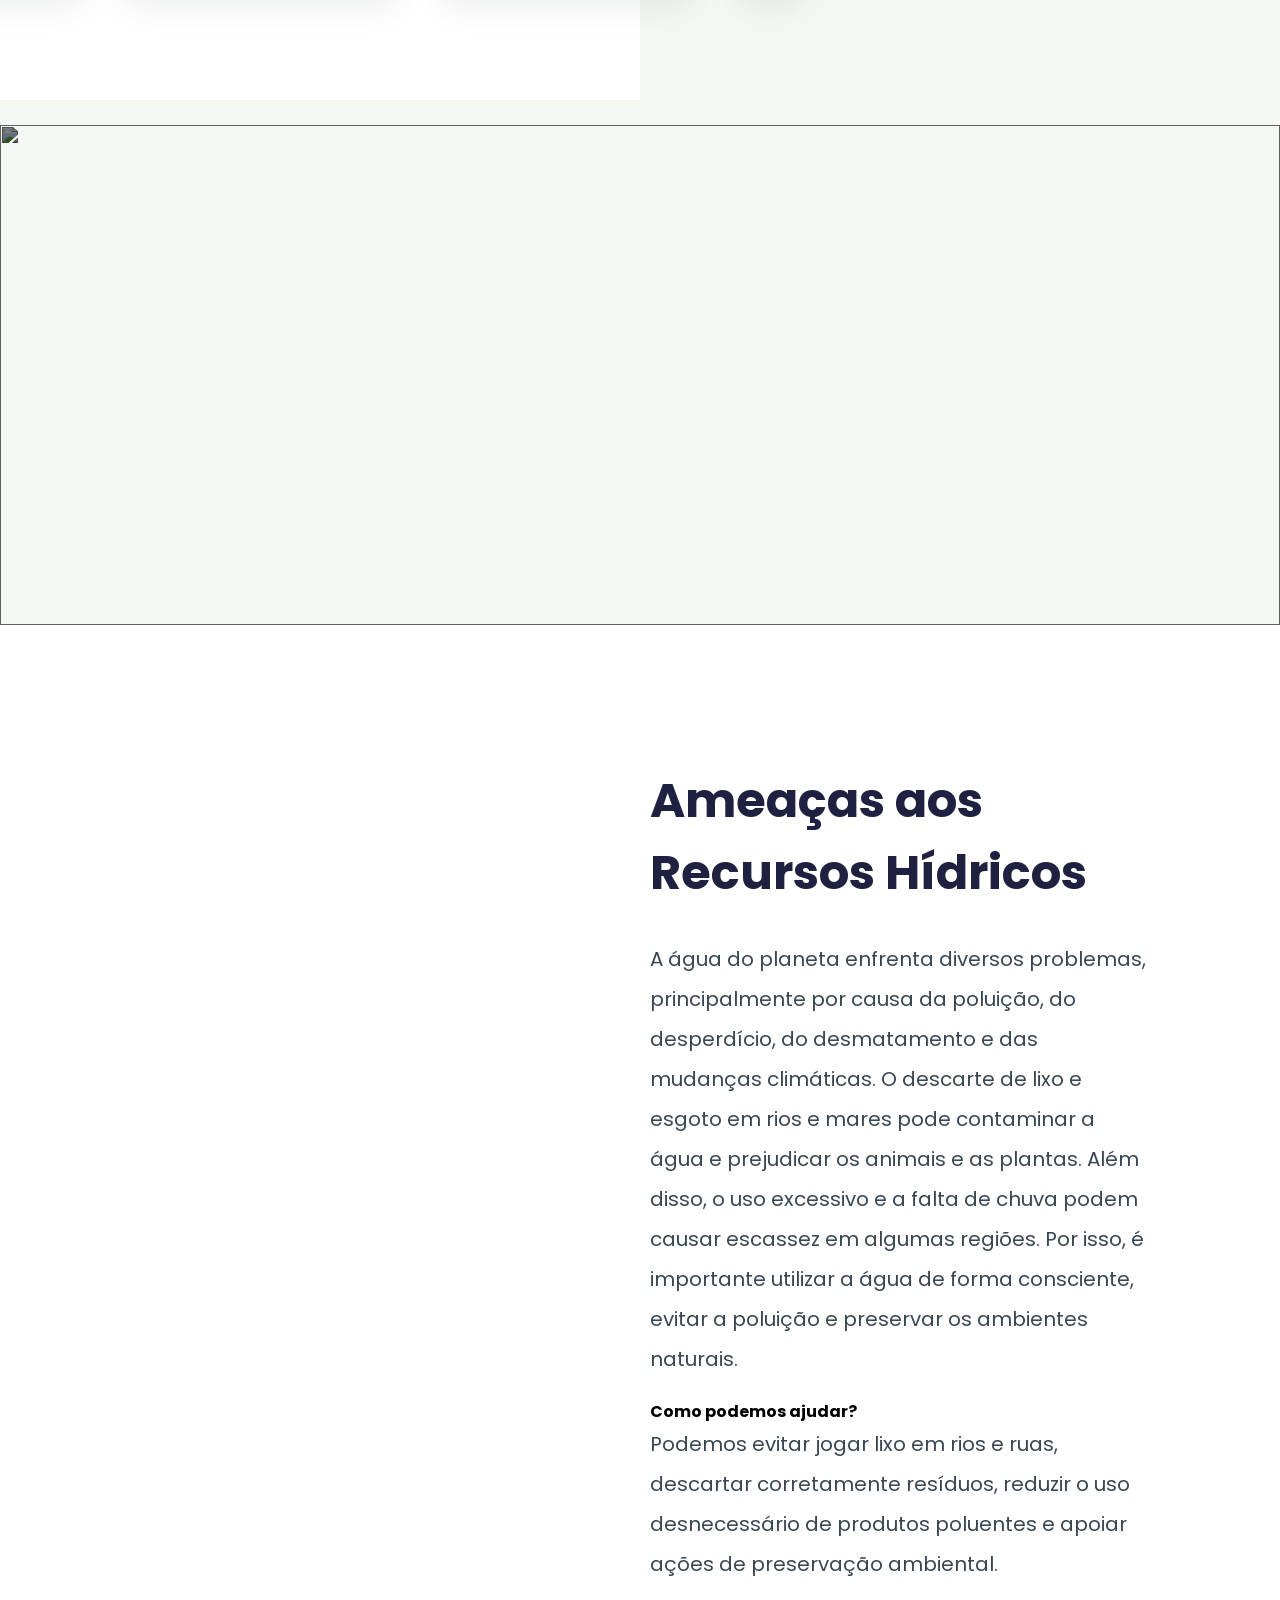
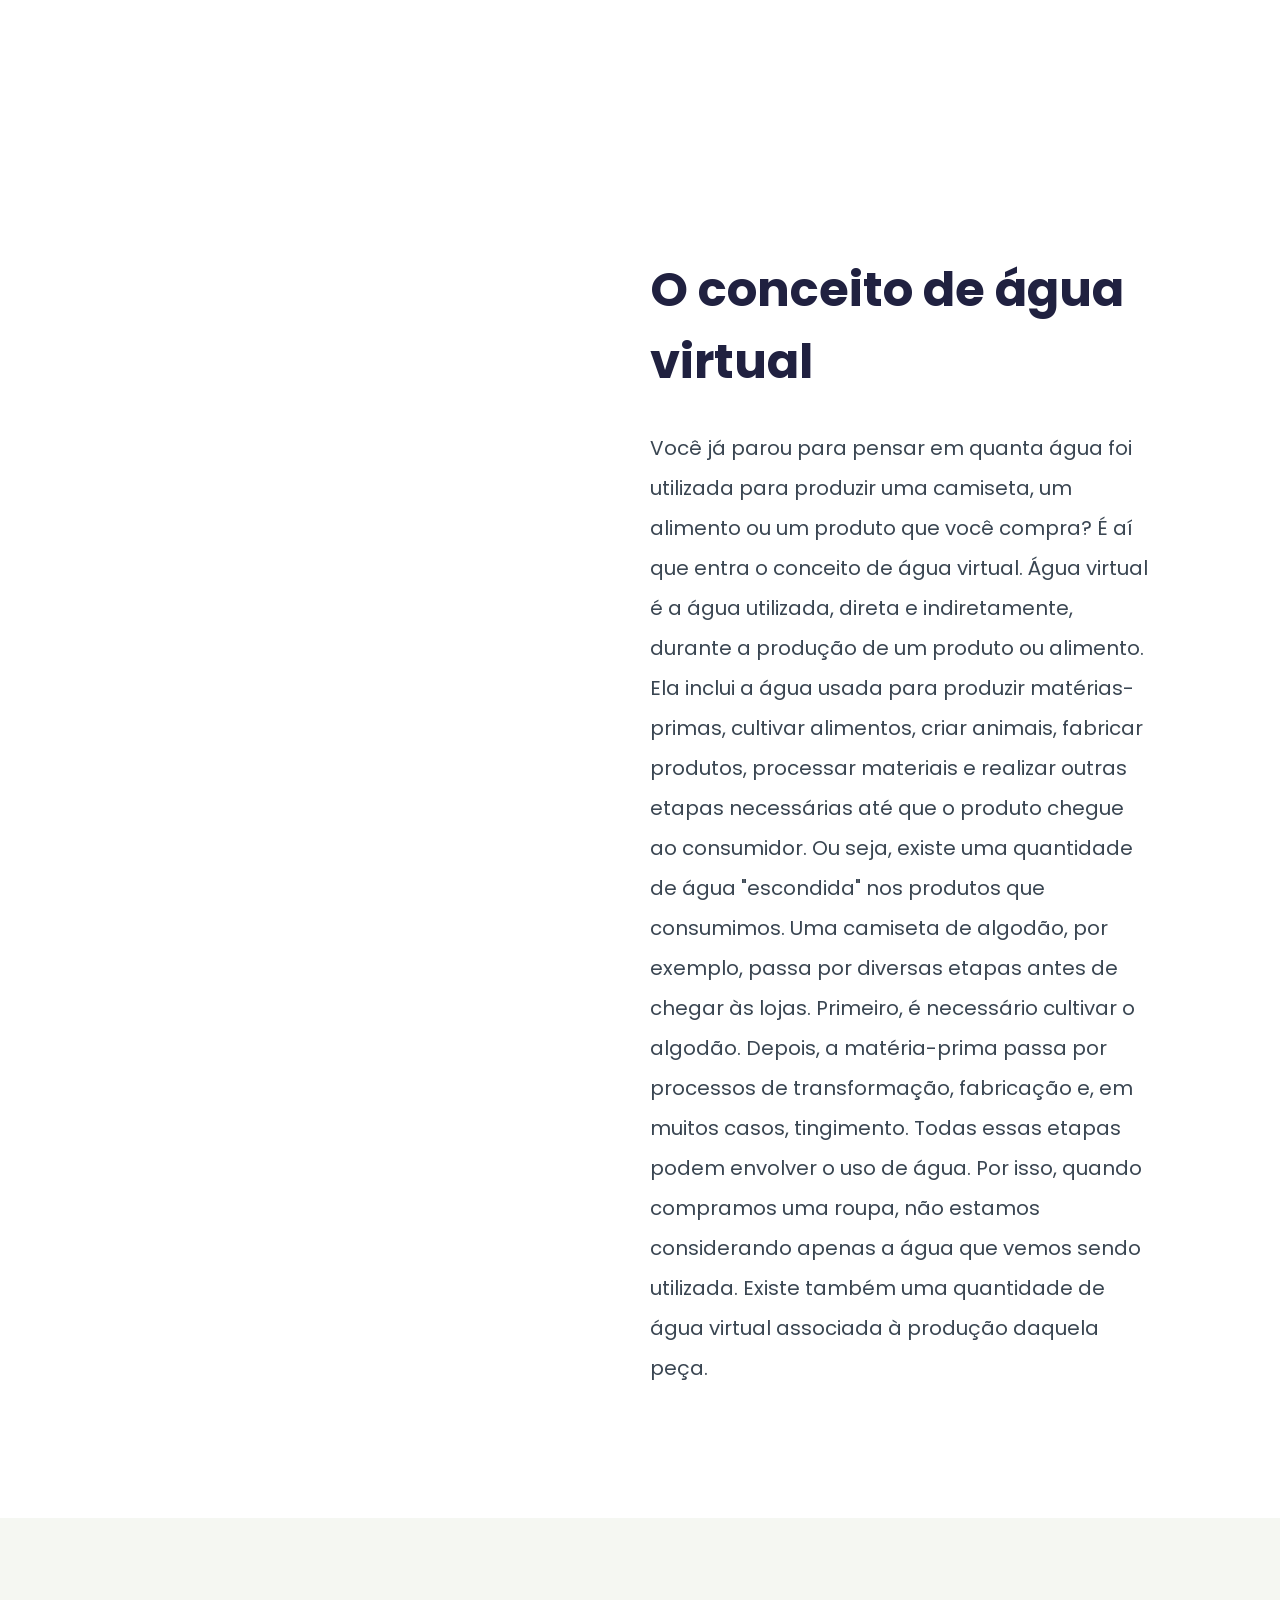
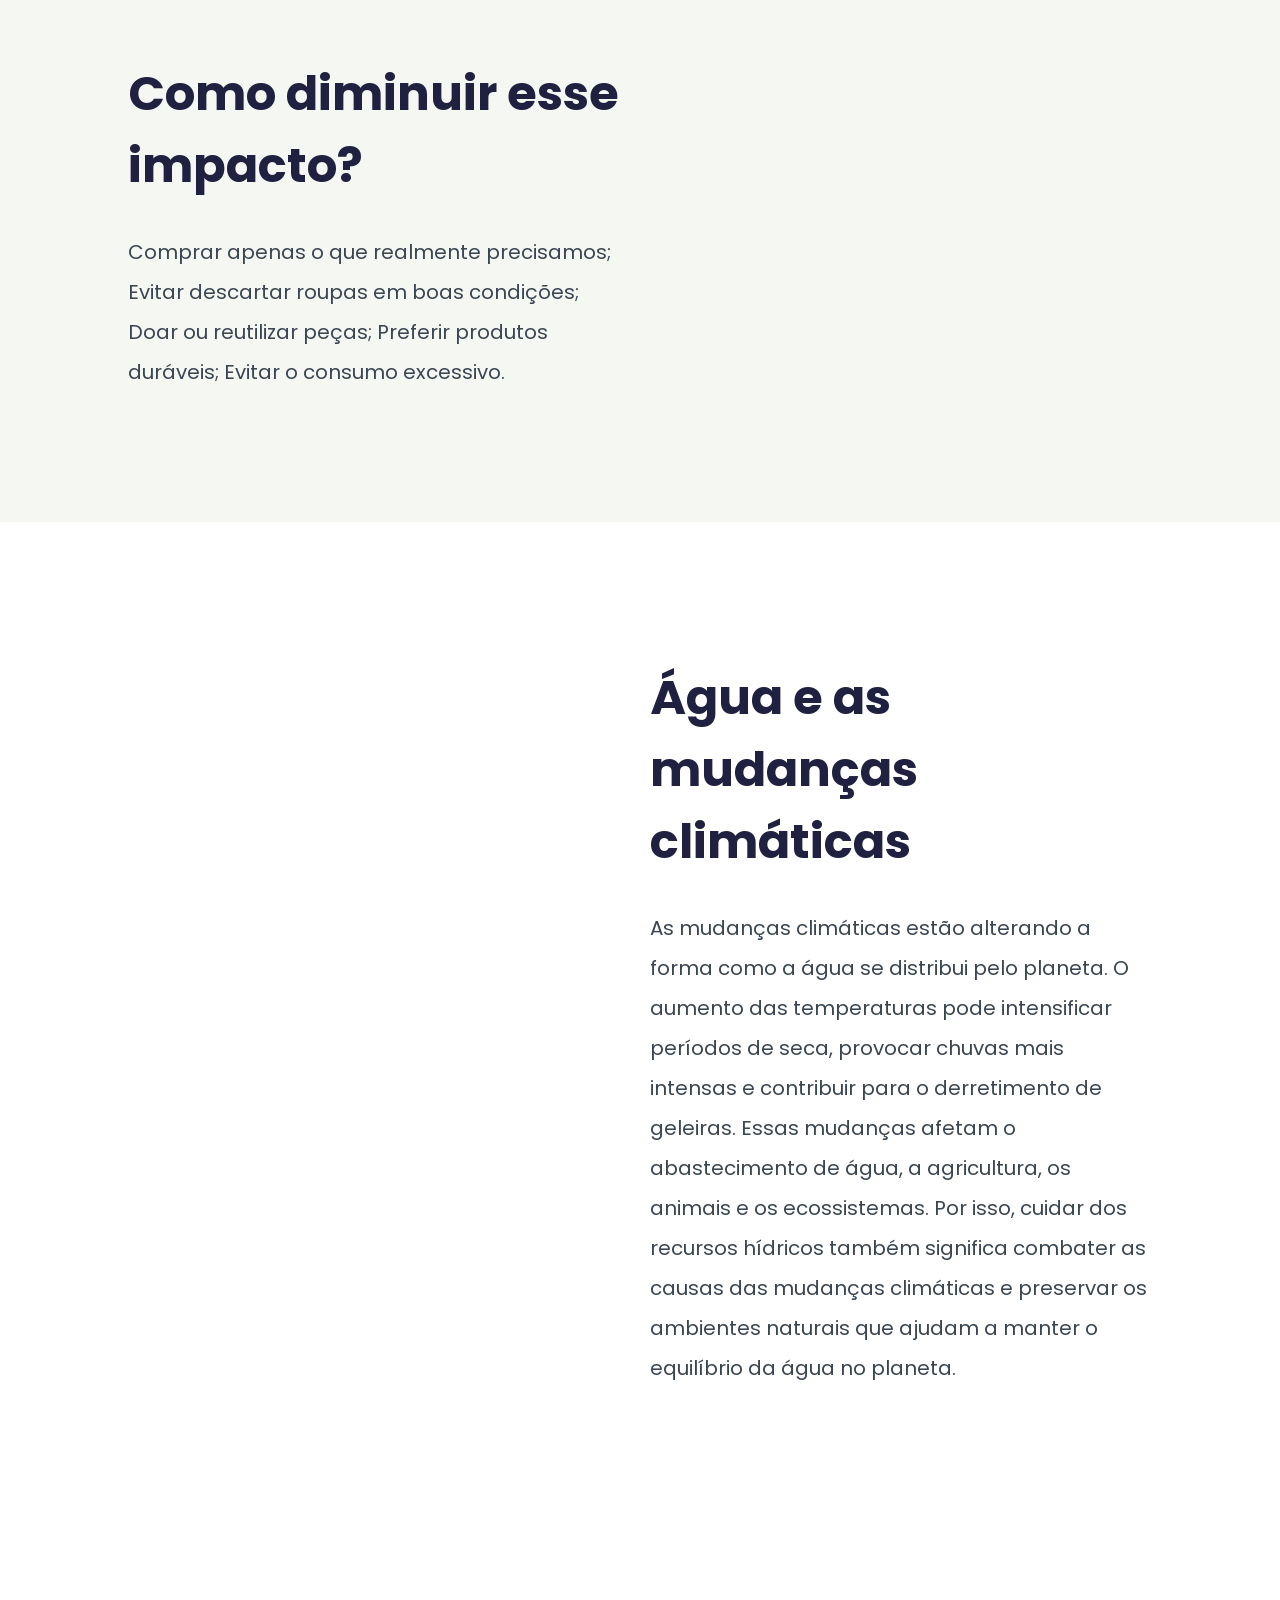
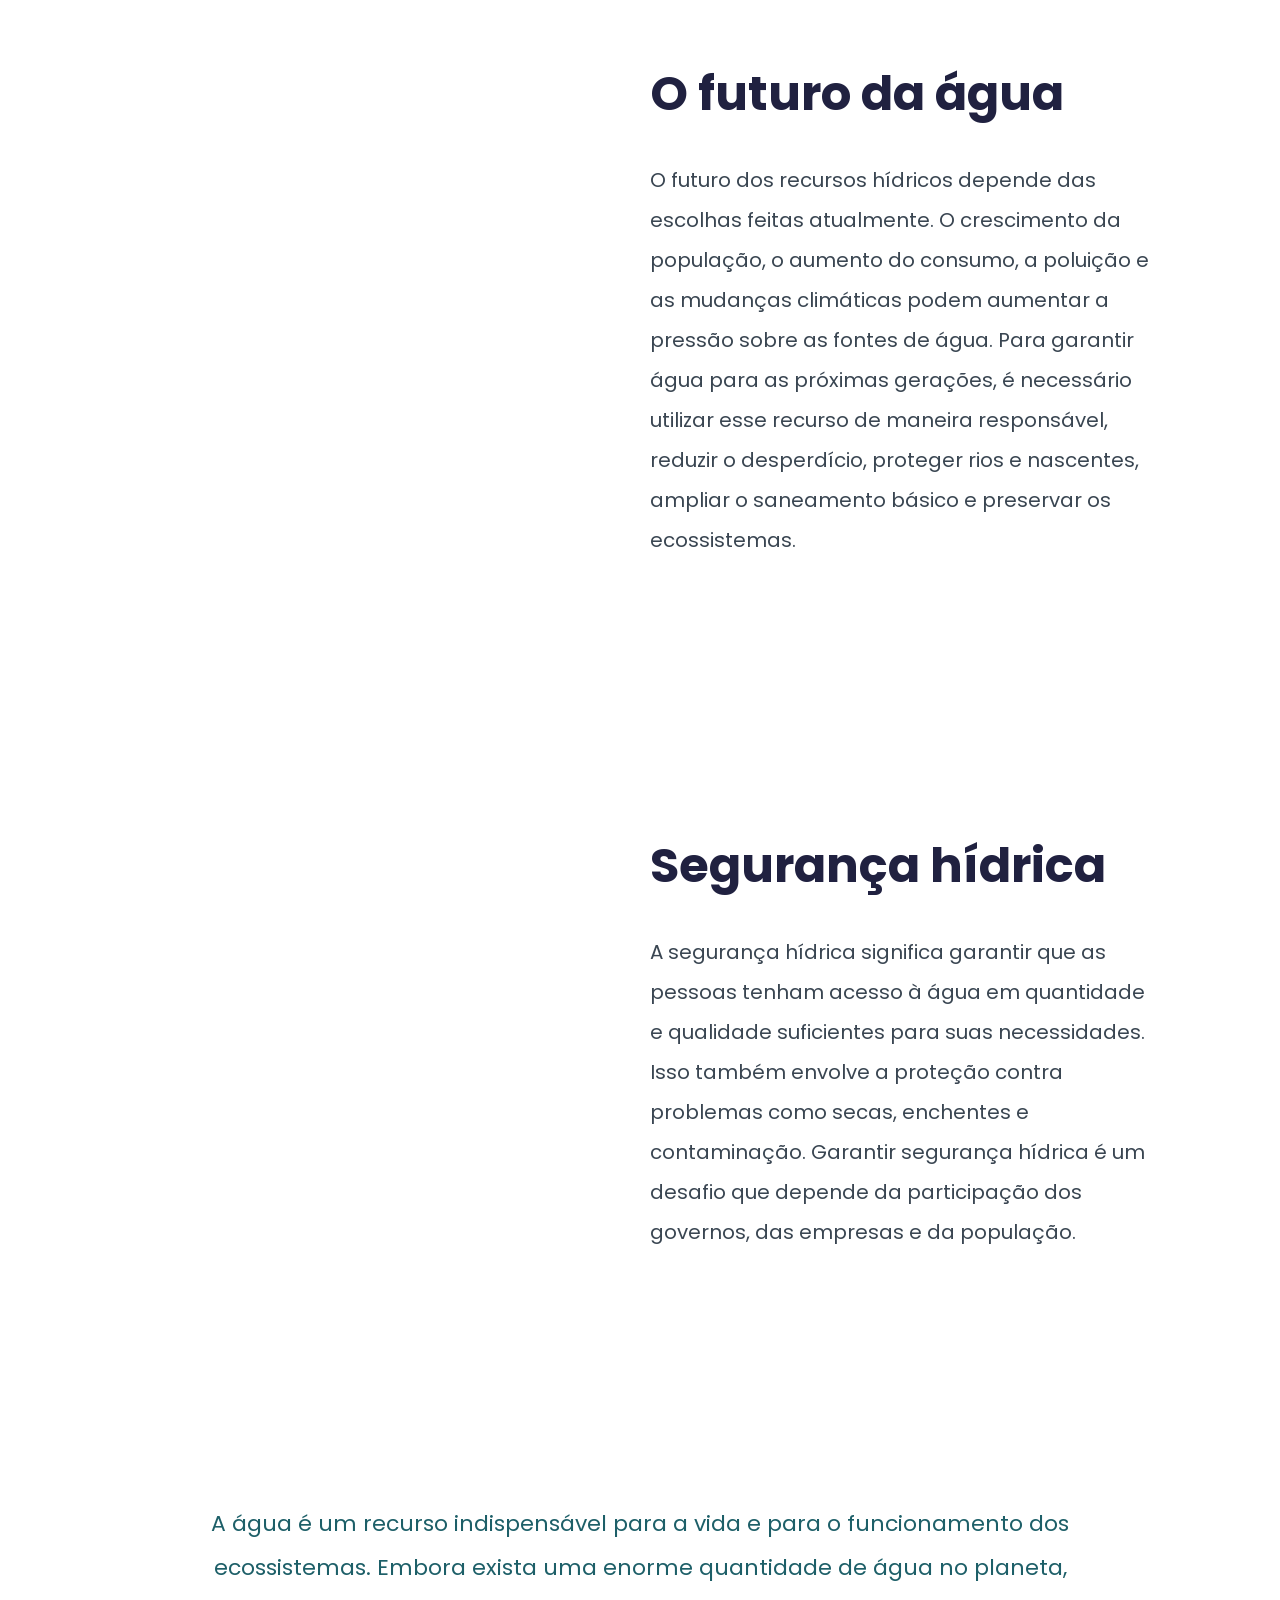
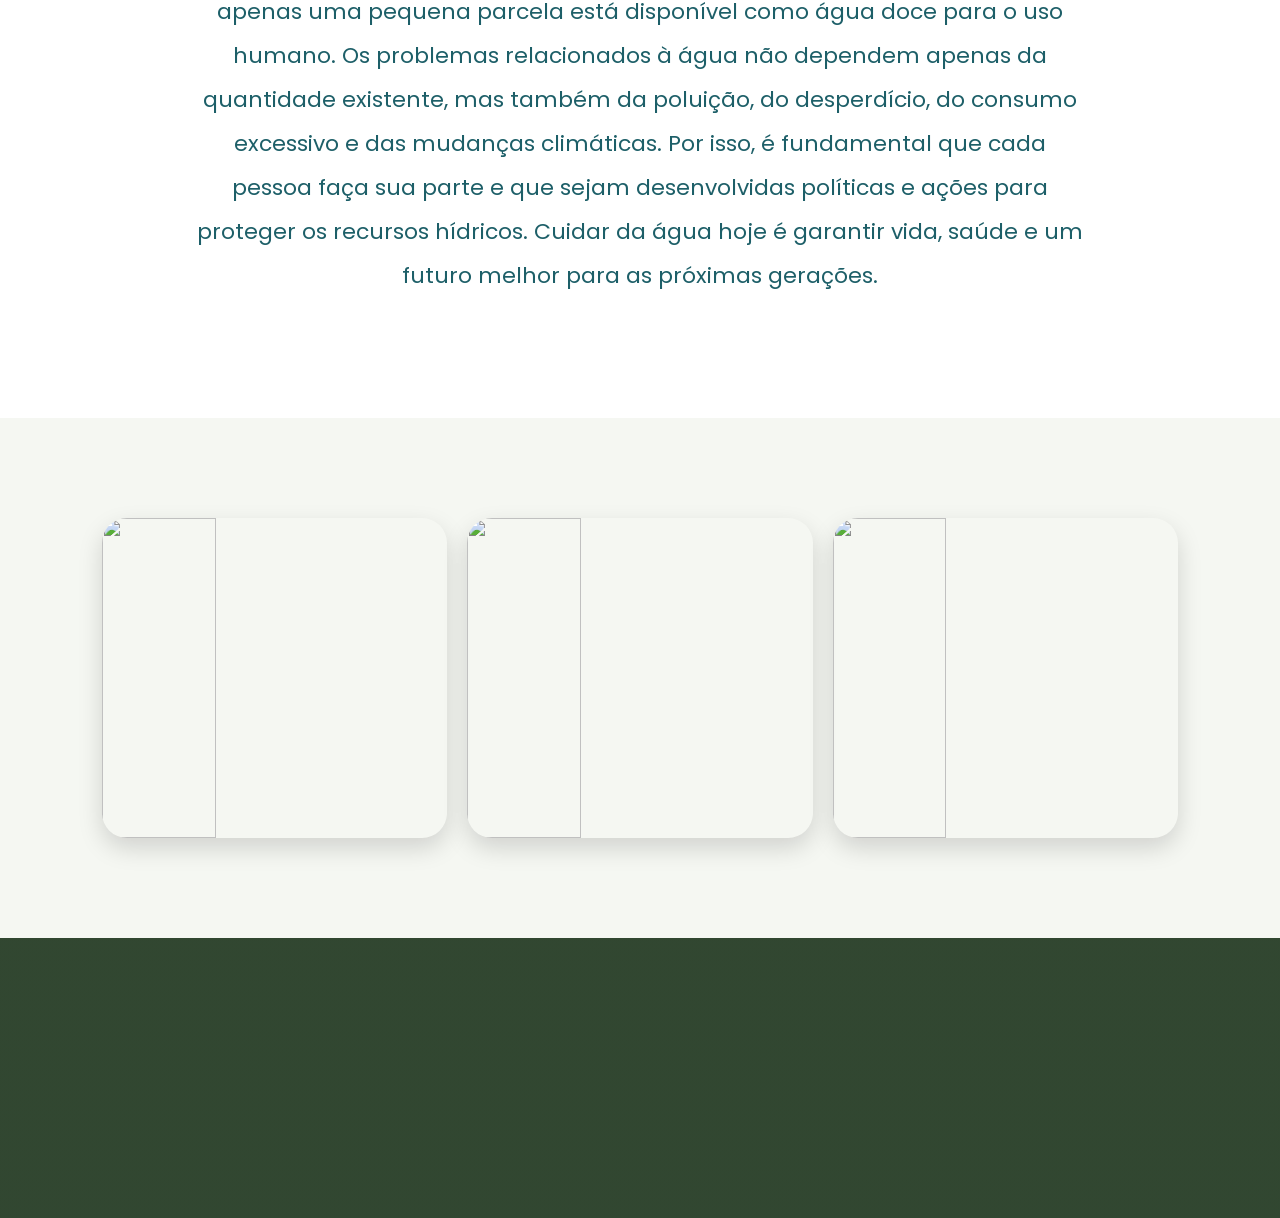
==== commit 4ae72a8e: "Update index.html" ====
--- a/index.html
+++ b/index.html
@@ -60,36 +60,33 @@
         <section class="intro">
 
             <h2>
-                A importância da água no planeta
+                A água no planeta
             </h2>
 
             <p>
-                A água é um dos recursos naturais mais importantes do nosso planeta. Ela está presente nos oceanos, rios, lagos, geleiras, no solo, na atmosfera e nos seres vivos.
-Embora pareça um recurso abundante, apenas uma pequena parte da água existente na Terra é água doce disponível para o uso humano.
-Cuidar da água é cuidar da vida.
-Neste site, você vai conhecer a importância da água, seus principais usos, os problemas que ameaçam os recursos hídricos, o ciclo da água e um conceito muito importante: a água virtual.
-            </p>
-
-        </section>
-
-        <!-- BLOCO 1 -->
-
-        <section class="conteudo">
-
-            <div class="imagem">
-                <img src="https://imgs.search.brave.com/PERnJcvgeW1HH5mbwogy9pBzGCJflY41PiifdFOYILc/rs:fit:860:0:0:0/g:ce/aHR0cHM6Ly9pbWcu/bWFnbmlmaWMuY29t/L2ZvdG9zLXByZW1p/dW0vdGVycmEtZW0t/dW1hLWdvdGEtZC1h/Z3VhLWVzY2Fzc2V6/LWRlLWFndWEtbm8t/Y29uY2VpdG8tbXVu/ZGlhbC1lbGVtZW50/b3MtZGVzdGEtaW1h/Z2VtLWZvcm5lY2lk/b3MtcGVsYS1uYXNh/XzcyMDA5NS01MDIu/anBnP3NlbXQ9YWlz/X2h5YnJpZCZ3PTc0/MCZxPTgw" alt="">
-            </div>
-
-            <div class="texto">
-
-                <h3>
-                    A água no planeta
-                </h3>
-
-                <p>
-                    A Terra é conhecida como o Planeta Azul porque aproximadamente 71% de sua superfície é coberta por água.
+                A Terra é conhecida como o Planeta Azul porque aproximadamente 71% de sua superfície é coberta por água.
 Entretanto, a maior parte dessa água é salgada e está presente nos oceanos e mares. A água doce representa apenas uma pequena parcela e está distribuída entre geleiras, águas subterrâneas, rios, lagos e outros reservatórios.
 Por isso, apesar de vermos água em grande quantidade no planeta, a água doce disponível para as atividades humanas é um recurso que precisa ser preservado.
+            </p>
+
+        </section>
+
+        <!-- BLOCO 1 -->
+
+        <section class="conteudo">
+
+            <div class="imagem">
+                <img src="https://imgs.search.brave.com/PERnJcvgeW1HH5mbwogy9pBzGCJflY41PiifdFOYILc/rs:fit:860:0:0:0/g:ce/aHR0cHM6Ly9pbWcu/bWFnbmlmaWMuY29t/L2ZvdG9zLXByZW1p/dW0vdGVycmEtZW0t/dW1hLWdvdGEtZC1h/Z3VhLWVzY2Fzc2V6/LWRlLWFndWEtbm8t/Y29uY2VpdG8tbXVu/ZGlhbC1lbGVtZW50/b3MtZGVzdGEtaW1h/Z2VtLWZvcm5lY2lk/b3MtcGVsYS1uYXNh/XzcyMDA5NS01MDIu/anBnP3NlbXQ9YWlz/X2h5YnJpZCZ3PTc0/MCZxPTgw" alt="">
+            </div>
+
+            <div class="texto">
+
+                <h3>
+                    A importância da água no planeta
+                </h3>
+
+                <p>
+                    A água é um dos recursos naturais mais importantes do nosso planeta. Ela está presente nos oceanos, rios, lagos, geleiras, no solo, na atmosfera e nos seres vivos. Embora pareça um recurso abundante, apenas uma pequena parte da água existente na Terra é água doce disponível para o uso humano. Cuidar da água é cuidar da vida. Neste site, você vai conhecer a importância da água, seus principais usos, os problemas que ameaçam os recursos hídricos, o ciclo da água e um conceito muito importante: a água virtual.
 
 
                 </p>
@@ -348,4 +345,4 @@
 
 </body>
 
-</html>+</html>
